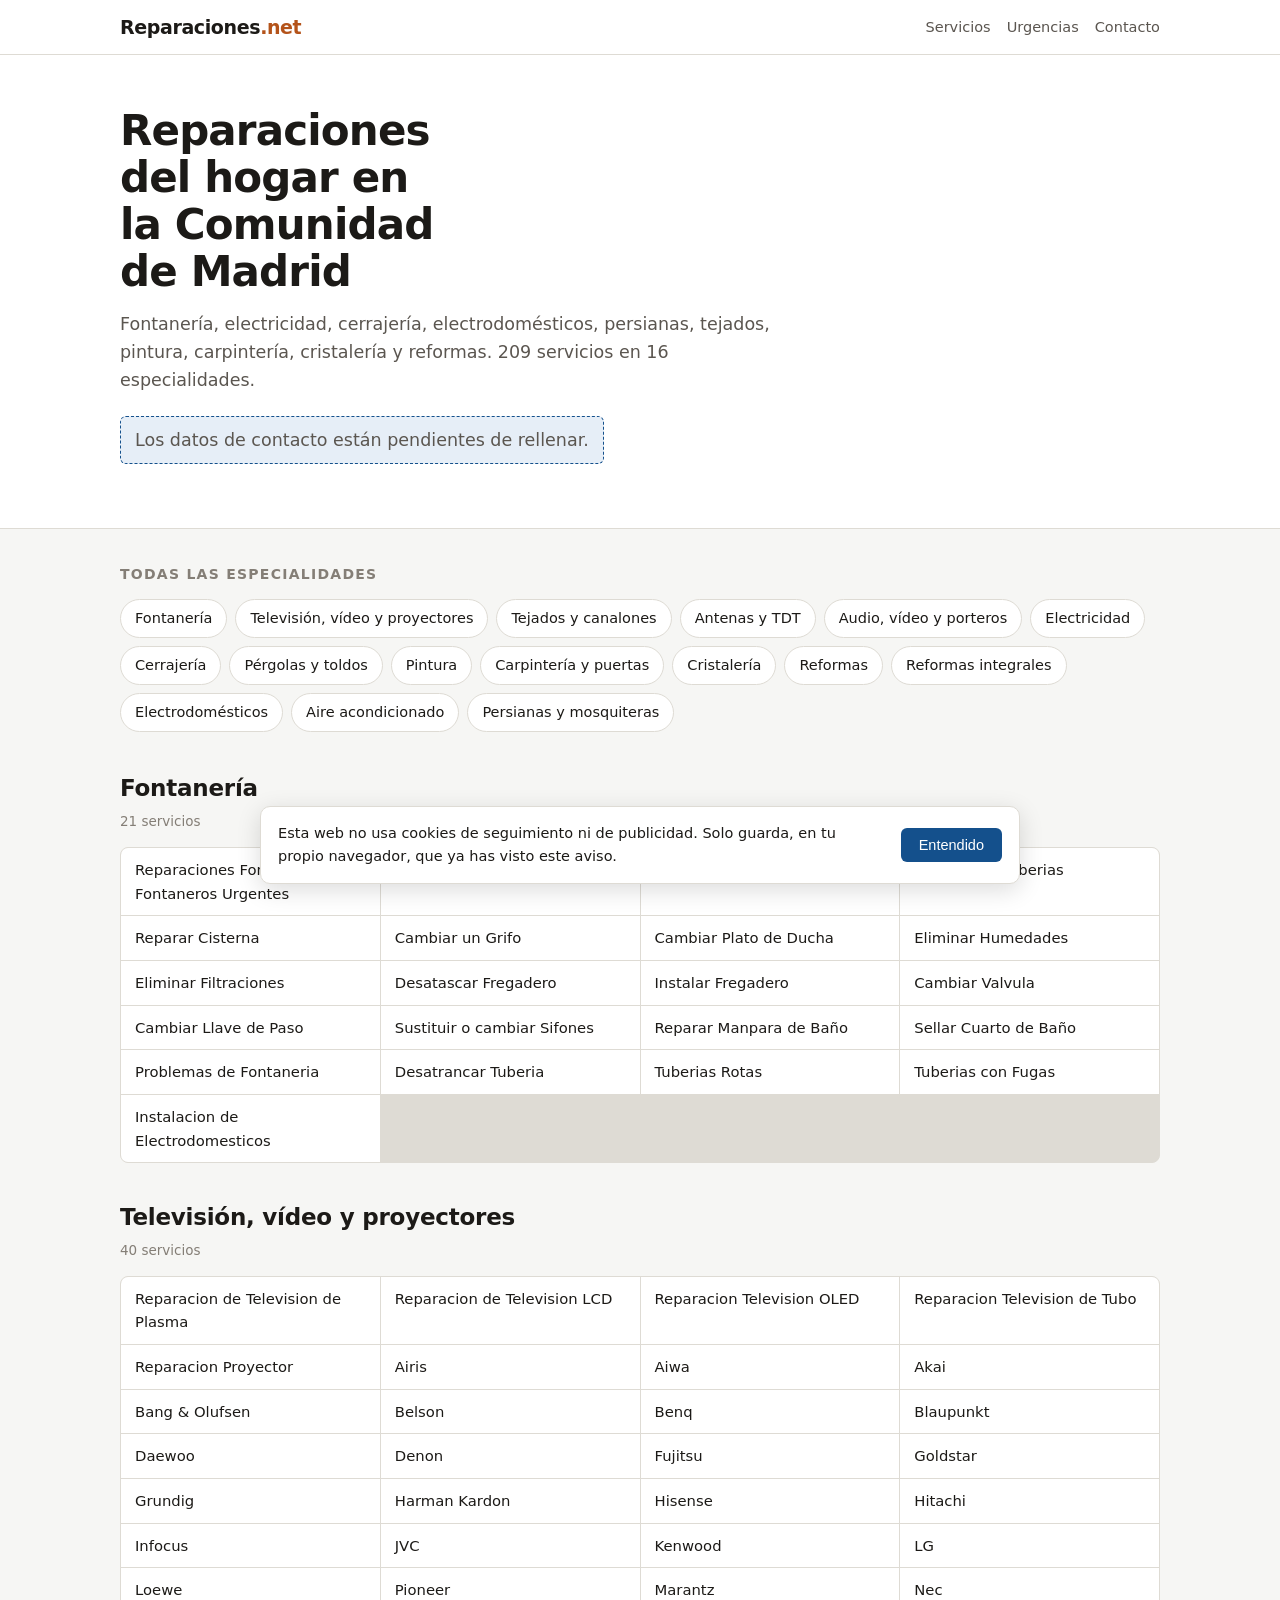
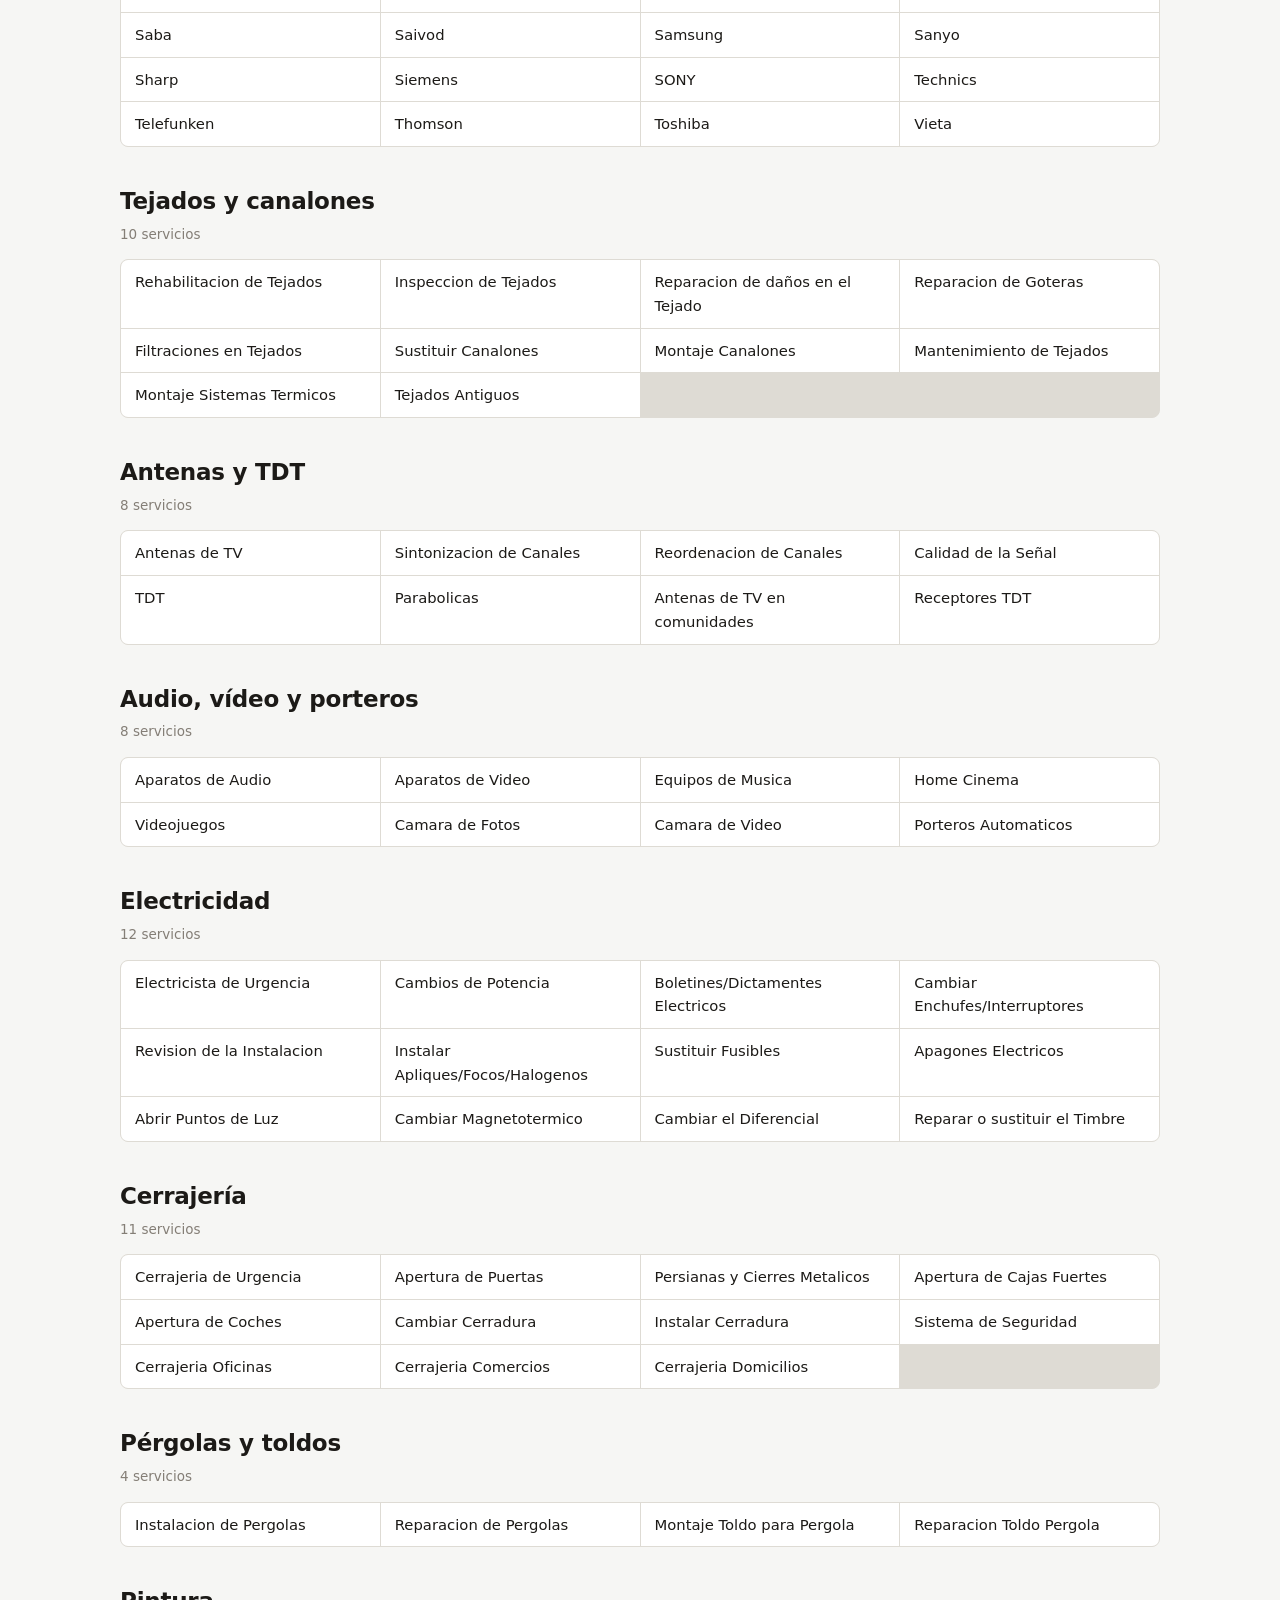
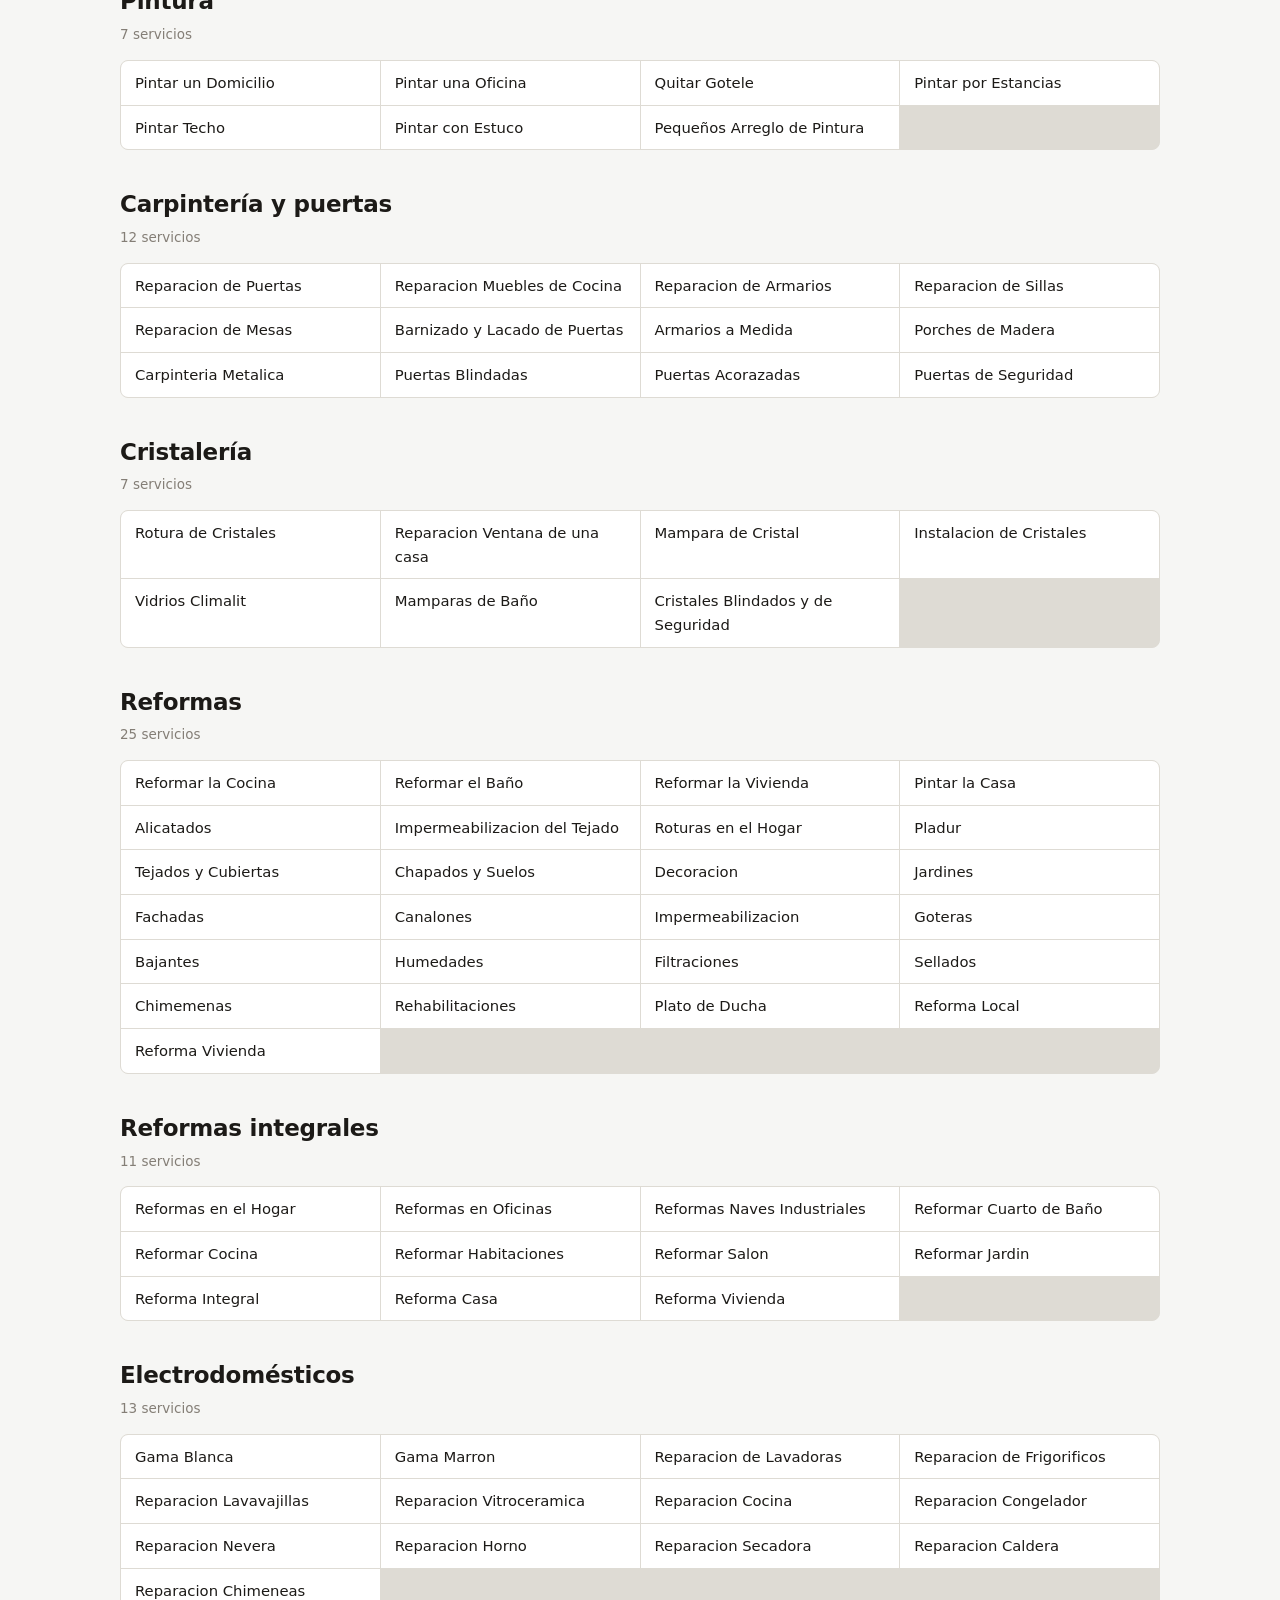
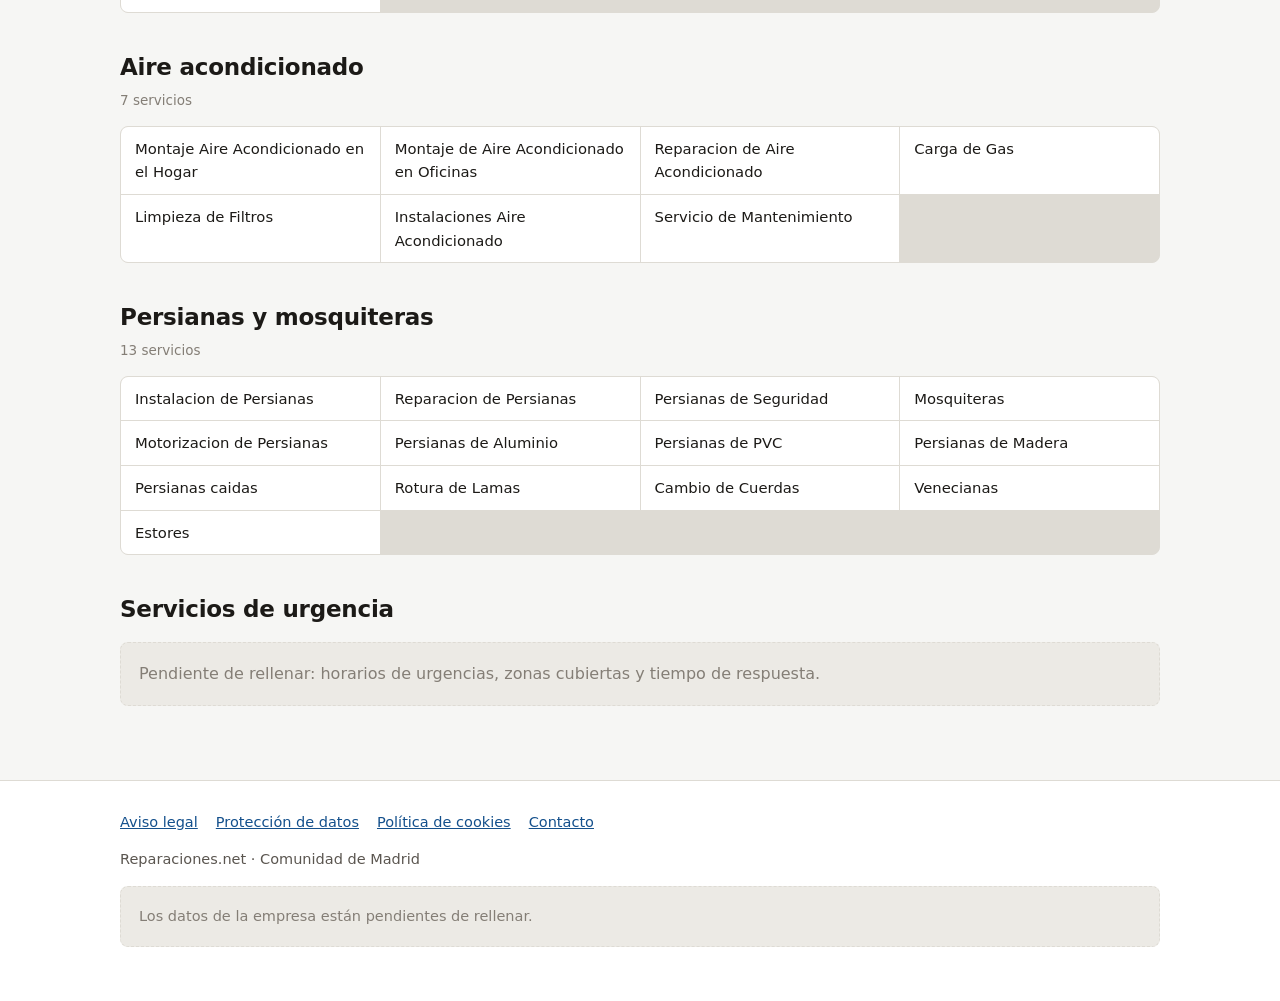
==== index.html @ d03466d5 "Reparaciones.net rehecha desde cero: estatica, con HTTPS por delante y sin los 25 EUR/mes La web vie" ====
<!doctype html>
<html lang="es">
<head>
<meta charset="utf-8">
<meta name="viewport" content="width=device-width,initial-scale=1">
<title>Reparaciones del hogar en Madrid | Reparaciones.net</title>
<meta name="description" content="Reparaciones del hogar en la Comunidad de Madrid: fontanería, electricidad, cerrajería, electrodomésticos, persianas, tejados, pintura, carpintería, cristalería y reformas.">
<link rel="canonical" href="https://www.reparaciones.net/">
<meta name="robots" content="index,follow,max-image-preview:large">
<meta property="og:type" content="website">
<meta property="og:title" content="Reparaciones del hogar en Madrid | Reparaciones.net">
<meta property="og:description" content="Reparaciones del hogar en la Comunidad de Madrid: fontanería, electricidad, cerrajería, electrodomésticos, persianas, tejados, pintura, carpintería, cristalería y reformas.">
<meta property="og:url" content="https://www.reparaciones.net/">
<meta property="og:locale" content="es_ES">
<style>
:root{
  --fondo:#f6f6f4; --sup:#fff; --sup2:#eceae5;
  --tinta:#1c1a17; --suave:#5b5650; --tenue:#847e76;
  --linea:#dedbd4; --azul:#14508c; --azul-cl:#e6eef7;
  --naranja:#b4531a;
}
@media (prefers-color-scheme:dark){:root:not([data-theme="light"]){
  --fondo:#16150f; --sup:#1e1d17; --sup2:#27251d;
  --tinta:#eceae4; --suave:#a9a39a; --tenue:#867f75;
  --linea:#332f26; --azul:#6fa8e0; --azul-cl:#17242f; --naranja:#e08c4d;
}}
:root[data-theme="dark"]{
  --fondo:#16150f; --sup:#1e1d17; --sup2:#27251d;
  --tinta:#eceae4; --suave:#a9a39a; --tenue:#867f75;
  --linea:#332f26; --azul:#6fa8e0; --azul-cl:#17242f; --naranja:#e08c4d;
}
*{box-sizing:border-box}
html{scroll-behavior:smooth}
body{margin:0;background:var(--fondo);color:var(--tinta);
  font:16px/1.6 system-ui,-apple-system,"Segoe UI",Roboto,sans-serif}
.env{max-width:1080px;margin:0 auto;padding:0 20px}
a{color:var(--azul)}
header.top{background:var(--sup);border-bottom:1px solid var(--linea);
  position:sticky;top:0;z-index:20}
.top .env{display:flex;align-items:center;justify-content:space-between;
  gap:16px;padding-top:12px;padding-bottom:12px;flex-wrap:wrap}
.marca{font-weight:700;font-size:19px;letter-spacing:-.02em;text-decoration:none;color:var(--tinta)}
.marca span{color:var(--naranja)}
nav.top-nav{display:flex;gap:16px;flex-wrap:wrap;font-size:14.5px}
nav.top-nav a{text-decoration:none;color:var(--suave)}
nav.top-nav a:hover{color:var(--azul)}
.hero{background:var(--sup);border-bottom:1px solid var(--linea);padding:52px 0 42px}
.hero h1{font-size:clamp(28px,4.6vw,42px);line-height:1.12;margin:0 0 14px;
  letter-spacing:-.02em;text-wrap:balance;max-width:17ch}
.hero p{font-size:17.5px;color:var(--suave);max-width:60ch;margin:0 0 22px}
.pendiente{display:inline-block;background:var(--azul-cl);color:var(--azul);
  border:1px dashed var(--azul);border-radius:6px;padding:9px 14px;font-size:14px}
.indice{padding:34px 0 8px}
.indice h2{font-size:14px;text-transform:uppercase;letter-spacing:.09em;
  color:var(--tenue);margin:0 0 14px;font-weight:600}
.chips{display:flex;flex-wrap:wrap;gap:8px;padding:0;margin:0;list-style:none}
.chips a{display:block;background:var(--sup);border:1px solid var(--linea);
  border-radius:99px;padding:7px 14px;text-decoration:none;color:var(--tinta);
  font-size:14.5px}
.chips a:hover{border-color:var(--azul);color:var(--azul)}
section.serv{padding:30px 0 6px;scroll-margin-top:72px}
section.serv h2{font-size:23px;margin:0 0 4px;letter-spacing:-.01em}
section.serv .cuantos{color:var(--tenue);font-size:13.5px;margin:0 0 14px}
ul.lista{list-style:none;margin:0;padding:0;display:grid;
  grid-template-columns:repeat(auto-fill,minmax(230px,1fr));gap:1px;
  background:var(--linea);border:1px solid var(--linea);border-radius:8px;overflow:hidden}
ul.lista li{background:var(--sup);padding:10px 14px;font-size:14.8px}
footer.pie{margin-top:54px;background:var(--sup);border-top:1px solid var(--linea);
  padding:30px 0 40px;color:var(--suave);font-size:14.5px}
footer.pie nav{display:flex;gap:18px;flex-wrap:wrap;margin-bottom:14px}
.vacio{border:1px dashed var(--linea);border-radius:8px;padding:18px;
  color:var(--tenue);background:var(--sup2);margin:14px 0}
#galletas{position:fixed;left:16px;right:16px;bottom:16px;background:var(--sup);
  border:1px solid var(--linea);border-radius:10px;padding:15px 17px;
  box-shadow:0 6px 24px rgba(0,0,0,.14);display:none;gap:14px;
  align-items:center;justify-content:space-between;flex-wrap:wrap;z-index:50;
  max-width:760px;margin:0 auto}
#galletas p{margin:0;font-size:14.5px;max-width:62ch}
#galletas button{background:var(--azul);color:#fff;border:0;border-radius:6px;
  padding:9px 18px;font-size:14.5px;cursor:pointer}
@media (prefers-reduced-motion:reduce){html{scroll-behavior:auto}}
</style>
<script type="application/ld+json">{"@context":"https://schema.org","@graph":[{"@type":"LocalBusiness","@id":"https://www.reparaciones.net/#empresa","name":"Reparaciones.net","url":"https://www.reparaciones.net","description":"Reparaciones del hogar en la Comunidad de Madrid: fontanería, electricidad, cerrajería, electrodomésticos, persianas, tejados, pintura, carpintería, cristalería y reformas.","telephone":"","email":"","address":{"@type":"PostalAddress","addressRegion":"Comunidad de Madrid","addressCountry":"ES","streetAddress":"","postalCode":"","addressLocality":""},"areaServed":{"@type":"AdministrativeArea","name":"Comunidad de Madrid"},"makesOffer":[{"@type":"Service","name":"Fontanería"},{"@type":"Service","name":"Televisión, vídeo y proyectores"},{"@type":"Service","name":"Tejados y canalones"},{"@type":"Service","name":"Antenas y TDT"},{"@type":"Service","name":"Audio, vídeo y porteros"},{"@type":"Service","name":"Electricidad"},{"@type":"Service","name":"Cerrajería"},{"@type":"Service","name":"Pérgolas y toldos"},{"@type":"Service","name":"Pintura"},{"@type":"Service","name":"Carpintería y puertas"},{"@type":"Service","name":"Cristalería"},{"@type":"Service","name":"Reformas"},{"@type":"Service","name":"Reformas integrales"},{"@type":"Service","name":"Electrodomésticos"},{"@type":"Service","name":"Aire acondicionado"},{"@type":"Service","name":"Persianas y mosquiteras"}]},{"@type":"WebSite","@id":"https://www.reparaciones.net/#web","url":"https://www.reparaciones.net","name":"Reparaciones.net","inLanguage":"es-ES","publisher":{"@id":"https://www.reparaciones.net/#empresa"}}]}</script>
</head>
<body>
<header class="top"><div class="env">
  <a class="marca" href="/">Reparaciones<span>.net</span></a>
  <nav class="top-nav" aria-label="Principal">
    <a href="/#servicios">Servicios</a>
    <a href="/#urgencias">Urgencias</a>
    <a href="/contacto/">Contacto</a>
  </nav>
</div></header>
<div class="hero"><div class="env">
  <h1>Reparaciones del hogar en la Comunidad de Madrid</h1>
  <p>Fontanería, electricidad, cerrajería, electrodomésticos, persianas, tejados,
     pintura, carpintería, cristalería y reformas. 209 servicios en 16 especialidades.</p>
  <p class="pendiente">Los datos de contacto están pendientes de rellenar.</p>
</div></div>
<div class="env"><div class="indice" id="servicios"><h2>Todas las especialidades</h2><ul class="chips"><li><a href="#fontaneria">Fontanería</a></li><li><a href="#television">Televisión, vídeo y proyectores</a></li><li><a href="#tejados">Tejados y canalones</a></li><li><a href="#antenas">Antenas y TDT</a></li><li><a href="#audio">Audio, vídeo y porteros</a></li><li><a href="#electricidad">Electricidad</a></li><li><a href="#cerrajeria">Cerrajería</a></li><li><a href="#pergolas">Pérgolas y toldos</a></li><li><a href="#pintura">Pintura</a></li><li><a href="#carpinteria">Carpintería y puertas</a></li><li><a href="#cristaleria">Cristalería</a></li><li><a href="#reformas">Reformas</a></li><li><a href="#reformas-obra">Reformas integrales</a></li><li><a href="#electrodomesticos">Electrodomésticos</a></li><li><a href="#aire">Aire acondicionado</a></li><li><a href="#persianas">Persianas y mosquiteras</a></li></ul></div><section class="serv" id="fontaneria"><h2>Fontanería</h2><p class="cuantos">21 servicios</p><ul class="lista"><li>Reparaciones Fontaneria Fontaneros Urgentes</li><li>Rotura de Tuberias</li><li>Fuga de Agua</li><li>Desatascar Tuberias</li><li>Reparar Cisterna</li><li>Cambiar un Grifo</li><li>Cambiar Plato de Ducha</li><li>Eliminar Humedades</li><li>Eliminar Filtraciones</li><li>Desatascar Fregadero</li><li>Instalar Fregadero</li><li>Cambiar Valvula</li><li>Cambiar Llave de Paso</li><li>Sustituir o cambiar Sifones</li><li>Reparar Manpara de Baño</li><li>Sellar Cuarto de Baño</li><li>Problemas de Fontaneria</li><li>Desatrancar Tuberia</li><li>Tuberias Rotas</li><li>Tuberias con Fugas</li><li>Instalacion de Electrodomesticos</li></ul></section><section class="serv" id="television"><h2>Televisión, vídeo y proyectores</h2><p class="cuantos">40 servicios</p><ul class="lista"><li>Reparacion de Television de Plasma</li><li>Reparacion de Television LCD</li><li>Reparacion Television OLED</li><li>Reparacion Television de Tubo</li><li>Reparacion Proyector</li><li>Airis</li><li>Aiwa</li><li>Akai</li><li>Bang &amp; Olufsen</li><li>Belson</li><li>Benq</li><li>Blaupunkt</li><li>Daewoo</li><li>Denon</li><li>Fujitsu</li><li>Goldstar</li><li>Grundig</li><li>Harman Kardon</li><li>Hisense</li><li>Hitachi</li><li>Infocus</li><li>JVC</li><li>Kenwood</li><li>LG</li><li>Loewe</li><li>Pioneer</li><li>Marantz</li><li>Nec</li><li>Saba</li><li>Saivod</li><li>Samsung</li><li>Sanyo</li><li>Sharp</li><li>Siemens</li><li>SONY</li><li>Technics</li><li>Telefunken</li><li>Thomson</li><li>Toshiba</li><li>Vieta</li></ul></section><section class="serv" id="tejados"><h2>Tejados y canalones</h2><p class="cuantos">10 servicios</p><ul class="lista"><li>Rehabilitacion de Tejados</li><li>Inspeccion de Tejados</li><li>Reparacion de daños en el Tejado</li><li>Reparacion de Goteras</li><li>Filtraciones en Tejados</li><li>Sustituir Canalones</li><li>Montaje Canalones</li><li>Mantenimiento de Tejados</li><li>Montaje Sistemas Termicos</li><li>Tejados Antiguos</li></ul></section><section class="serv" id="antenas"><h2>Antenas y TDT</h2><p class="cuantos">8 servicios</p><ul class="lista"><li>Antenas de TV</li><li>Sintonizacion de Canales</li><li>Reordenacion de Canales</li><li>Calidad de la Señal</li><li>TDT</li><li>Parabolicas</li><li>Antenas de TV en comunidades</li><li>Receptores TDT</li></ul></section><section class="serv" id="audio"><h2>Audio, vídeo y porteros</h2><p class="cuantos">8 servicios</p><ul class="lista"><li>Aparatos de Audio</li><li>Aparatos de Video</li><li>Equipos de Musica</li><li>Home Cinema</li><li>Videojuegos</li><li>Camara de Fotos</li><li>Camara de Video</li><li>Porteros Automaticos</li></ul></section><section class="serv" id="electricidad"><h2>Electricidad</h2><p class="cuantos">12 servicios</p><ul class="lista"><li>Electricista de Urgencia</li><li>Cambios de Potencia</li><li>Boletines/Dictamentes Electricos</li><li>Cambiar Enchufes/Interruptores</li><li>Revision de la Instalacion</li><li>Instalar Apliques/Focos/Halogenos</li><li>Sustituir Fusibles</li><li>Apagones Electricos</li><li>Abrir Puntos de Luz</li><li>Cambiar Magnetotermico</li><li>Cambiar el Diferencial</li><li>Reparar o sustituir el Timbre</li></ul></section><section class="serv" id="cerrajeria"><h2>Cerrajería</h2><p class="cuantos">11 servicios</p><ul class="lista"><li>Cerrajeria de Urgencia</li><li>Apertura de Puertas</li><li>Persianas y Cierres Metalicos</li><li>Apertura de Cajas Fuertes</li><li>Apertura de Coches</li><li>Cambiar Cerradura</li><li>Instalar Cerradura</li><li>Sistema de Seguridad</li><li>Cerrajeria Oficinas</li><li>Cerrajeria Comercios</li><li>Cerrajeria Domicilios</li></ul></section><section class="serv" id="pergolas"><h2>Pérgolas y toldos</h2><p class="cuantos">4 servicios</p><ul class="lista"><li>Instalacion de Pergolas</li><li>Reparacion de Pergolas</li><li>Montaje Toldo para Pergola</li><li>Reparacion Toldo Pergola</li></ul></section><section class="serv" id="pintura"><h2>Pintura</h2><p class="cuantos">7 servicios</p><ul class="lista"><li>Pintar un Domicilio</li><li>Pintar una Oficina</li><li>Quitar Gotele</li><li>Pintar por Estancias</li><li>Pintar Techo</li><li>Pintar con Estuco</li><li>Pequeños Arreglo de Pintura</li></ul></section><section class="serv" id="carpinteria"><h2>Carpintería y puertas</h2><p class="cuantos">12 servicios</p><ul class="lista"><li>Reparacion de Puertas</li><li>Reparacion Muebles de Cocina</li><li>Reparacion de Armarios</li><li>Reparacion de Sillas</li><li>Reparacion de Mesas</li><li>Barnizado y Lacado de Puertas</li><li>Armarios a Medida</li><li>Porches de Madera</li><li>Carpinteria Metalica</li><li>Puertas Blindadas</li><li>Puertas Acorazadas</li><li>Puertas de Seguridad</li></ul></section><section class="serv" id="cristaleria"><h2>Cristalería</h2><p class="cuantos">7 servicios</p><ul class="lista"><li>Rotura de Cristales</li><li>Reparacion Ventana de una casa</li><li>Mampara de Cristal</li><li>Instalacion de Cristales</li><li>Vidrios Climalit</li><li>Mamparas de Baño</li><li>Cristales Blindados y de Seguridad</li></ul></section><section class="serv" id="reformas"><h2>Reformas</h2><p class="cuantos">25 servicios</p><ul class="lista"><li>Reformar la Cocina</li><li>Reformar el Baño</li><li>Reformar la Vivienda</li><li>Pintar la Casa</li><li>Alicatados</li><li>Impermeabilizacion del Tejado</li><li>Roturas en el Hogar</li><li>Pladur</li><li>Tejados y Cubiertas</li><li>Chapados y Suelos</li><li>Decoracion</li><li>Jardines</li><li>Fachadas</li><li>Canalones</li><li>Impermeabilizacion</li><li>Goteras</li><li>Bajantes</li><li>Humedades</li><li>Filtraciones</li><li>Sellados</li><li>Chimemenas</li><li>Rehabilitaciones</li><li>Plato de Ducha</li><li>Reforma Local</li><li>Reforma Vivienda</li></ul></section><section class="serv" id="reformas-obra"><h2>Reformas integrales</h2><p class="cuantos">11 servicios</p><ul class="lista"><li>Reformas en el Hogar</li><li>Reformas en Oficinas</li><li>Reformas Naves Industriales</li><li>Reformar Cuarto de Baño</li><li>Reformar Cocina</li><li>Reformar Habitaciones</li><li>Reformar Salon</li><li>Reformar Jardin</li><li>Reforma Integral</li><li>Reforma Casa</li><li>Reforma Vivienda</li></ul></section><section class="serv" id="electrodomesticos"><h2>Electrodomésticos</h2><p class="cuantos">13 servicios</p><ul class="lista"><li>Gama Blanca</li><li>Gama Marron</li><li>Reparacion de Lavadoras</li><li>Reparacion de Frigorificos</li><li>Reparacion Lavavajillas</li><li>Reparacion Vitroceramica</li><li>Reparacion Cocina</li><li>Reparacion Congelador</li><li>Reparacion Nevera</li><li>Reparacion Horno</li><li>Reparacion Secadora</li><li>Reparacion Caldera</li><li>Reparacion Chimeneas</li></ul></section><section class="serv" id="aire"><h2>Aire acondicionado</h2><p class="cuantos">7 servicios</p><ul class="lista"><li>Montaje Aire Acondicionado en el Hogar</li><li>Montaje de Aire Acondicionado en Oficinas</li><li>Reparacion de Aire Acondicionado</li><li>Carga de Gas</li><li>Limpieza de Filtros</li><li>Instalaciones Aire Acondicionado</li><li>Servicio de Mantenimiento</li></ul></section><section class="serv" id="persianas"><h2>Persianas y mosquiteras</h2><p class="cuantos">13 servicios</p><ul class="lista"><li>Instalacion de Persianas</li><li>Reparacion de Persianas</li><li>Persianas de Seguridad</li><li>Mosquiteras</li><li>Motorizacion de Persianas</li><li>Persianas de Aluminio</li><li>Persianas de PVC</li><li>Persianas de Madera</li><li>Persianas caidas</li><li>Rotura de Lamas</li><li>Cambio de Cuerdas</li><li>Venecianas</li><li>Estores</li></ul></section><section class="serv" id="urgencias"><h2>Servicios de urgencia</h2><div class="vacio">Pendiente de rellenar: horarios de urgencias, zonas cubiertas y tiempo de respuesta.</div></section></div><footer class="pie"><div class="env">
  <nav aria-label="Legal">
    <a href="/aviso-legal/">Aviso legal</a>
    <a href="/privacidad/">Protección de datos</a>
    <a href="/cookies/">Política de cookies</a>
    <a href="/contacto/">Contacto</a>
  </nav>
  <p>Reparaciones.net &middot; Comunidad de Madrid</p>
  <p class="vacio">Los datos de la empresa están pendientes de rellenar.</p>
</div></footer>
<div id="galletas" role="dialog" aria-label="Aviso de cookies">
  <p>Esta web no usa cookies de seguimiento ni de publicidad. Solo guarda, en tu
     propio navegador, que ya has visto este aviso.</p>
  <button type="button" id="okGalletas">Entendido</button>
</div>
<script>
/* El aviso se ensena UNA vez y se recuerda en el navegador del visitante. No
   hay analitica ni cookies de terceros: si algun dia se anaden, este aviso
   tiene que pedir CONSENTIMIENTO de verdad, no solo informar. */
(function(){
  var c=document.getElementById('galletas'), b=document.getElementById('okGalletas');
  var visto=false;
  try{ visto = localStorage.getItem('galletas-vistas')==='1'; }catch(e){}
  if(!visto){ c.style.display='flex'; }
  b.addEventListener('click',function(){
    c.style.display='none';
    try{ localStorage.setItem('galletas-vistas','1'); }catch(e){}
  });
})();
</script>
</body>
</html>
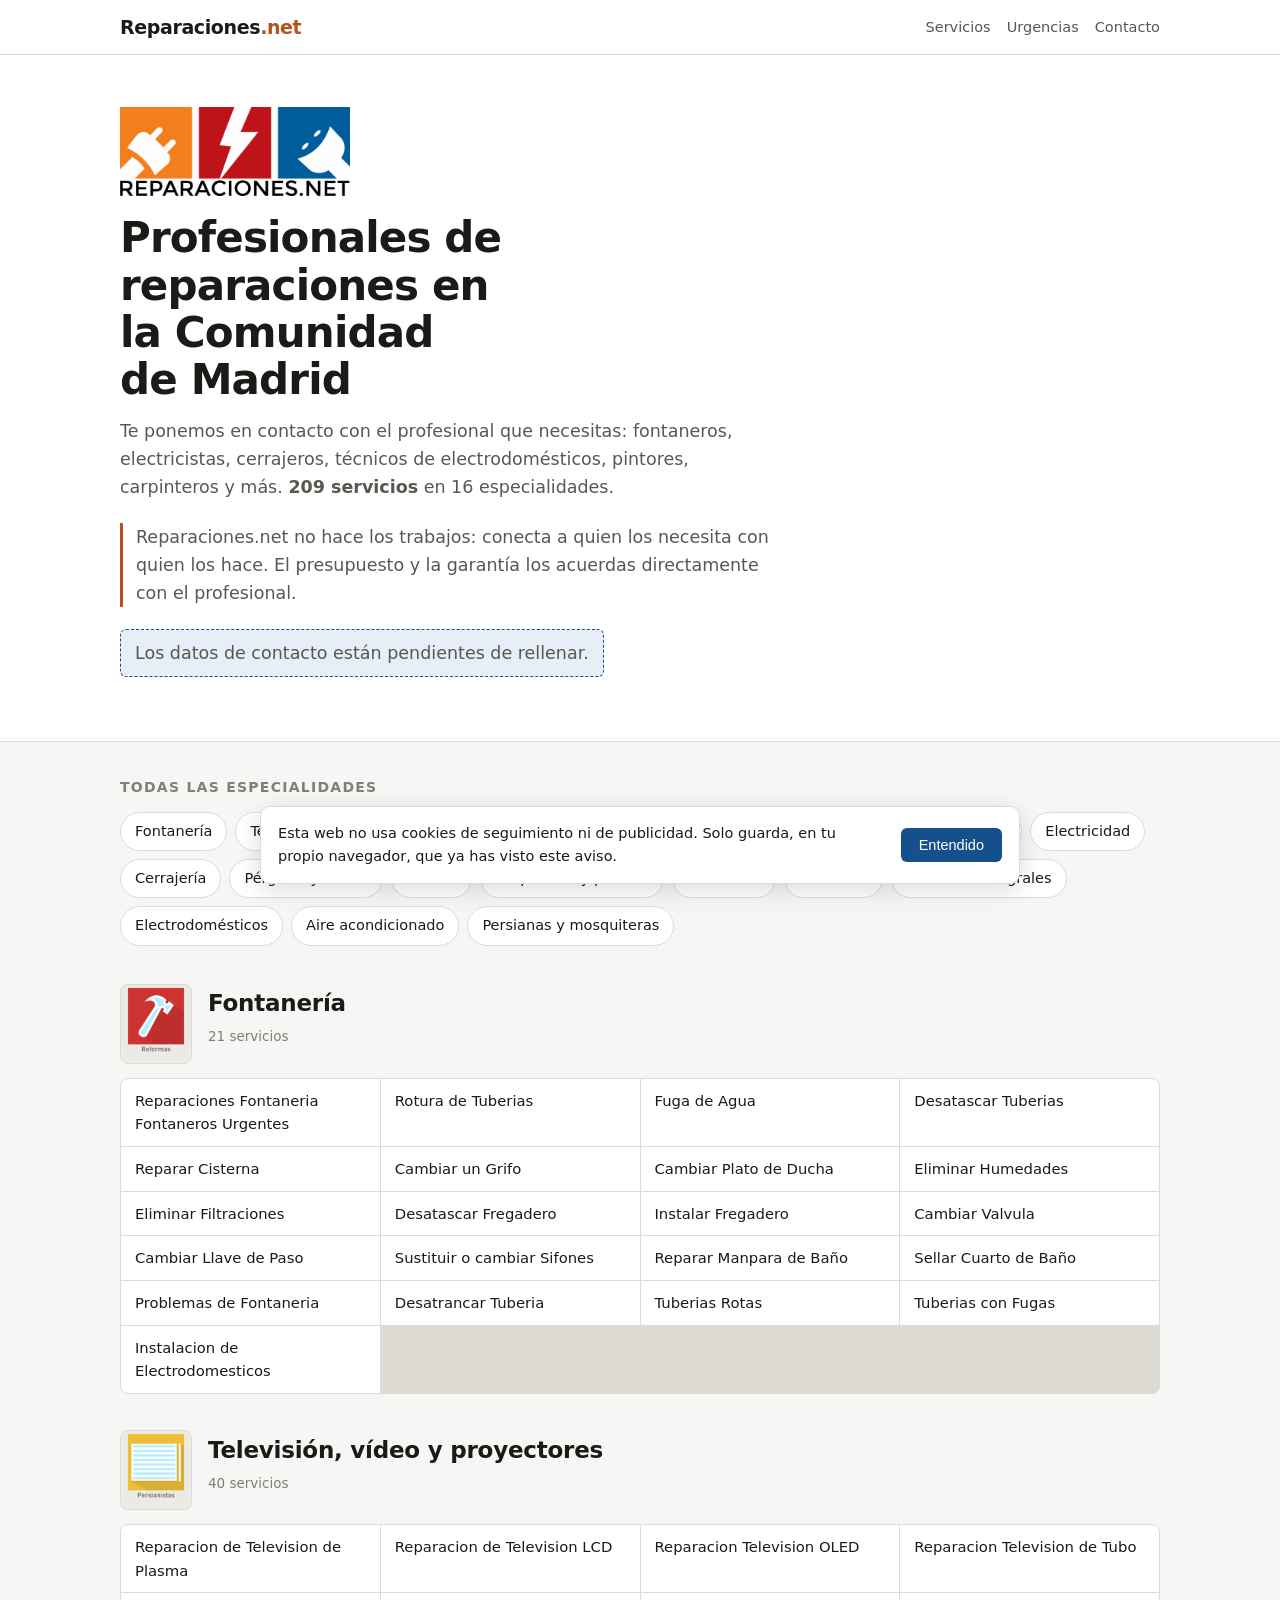
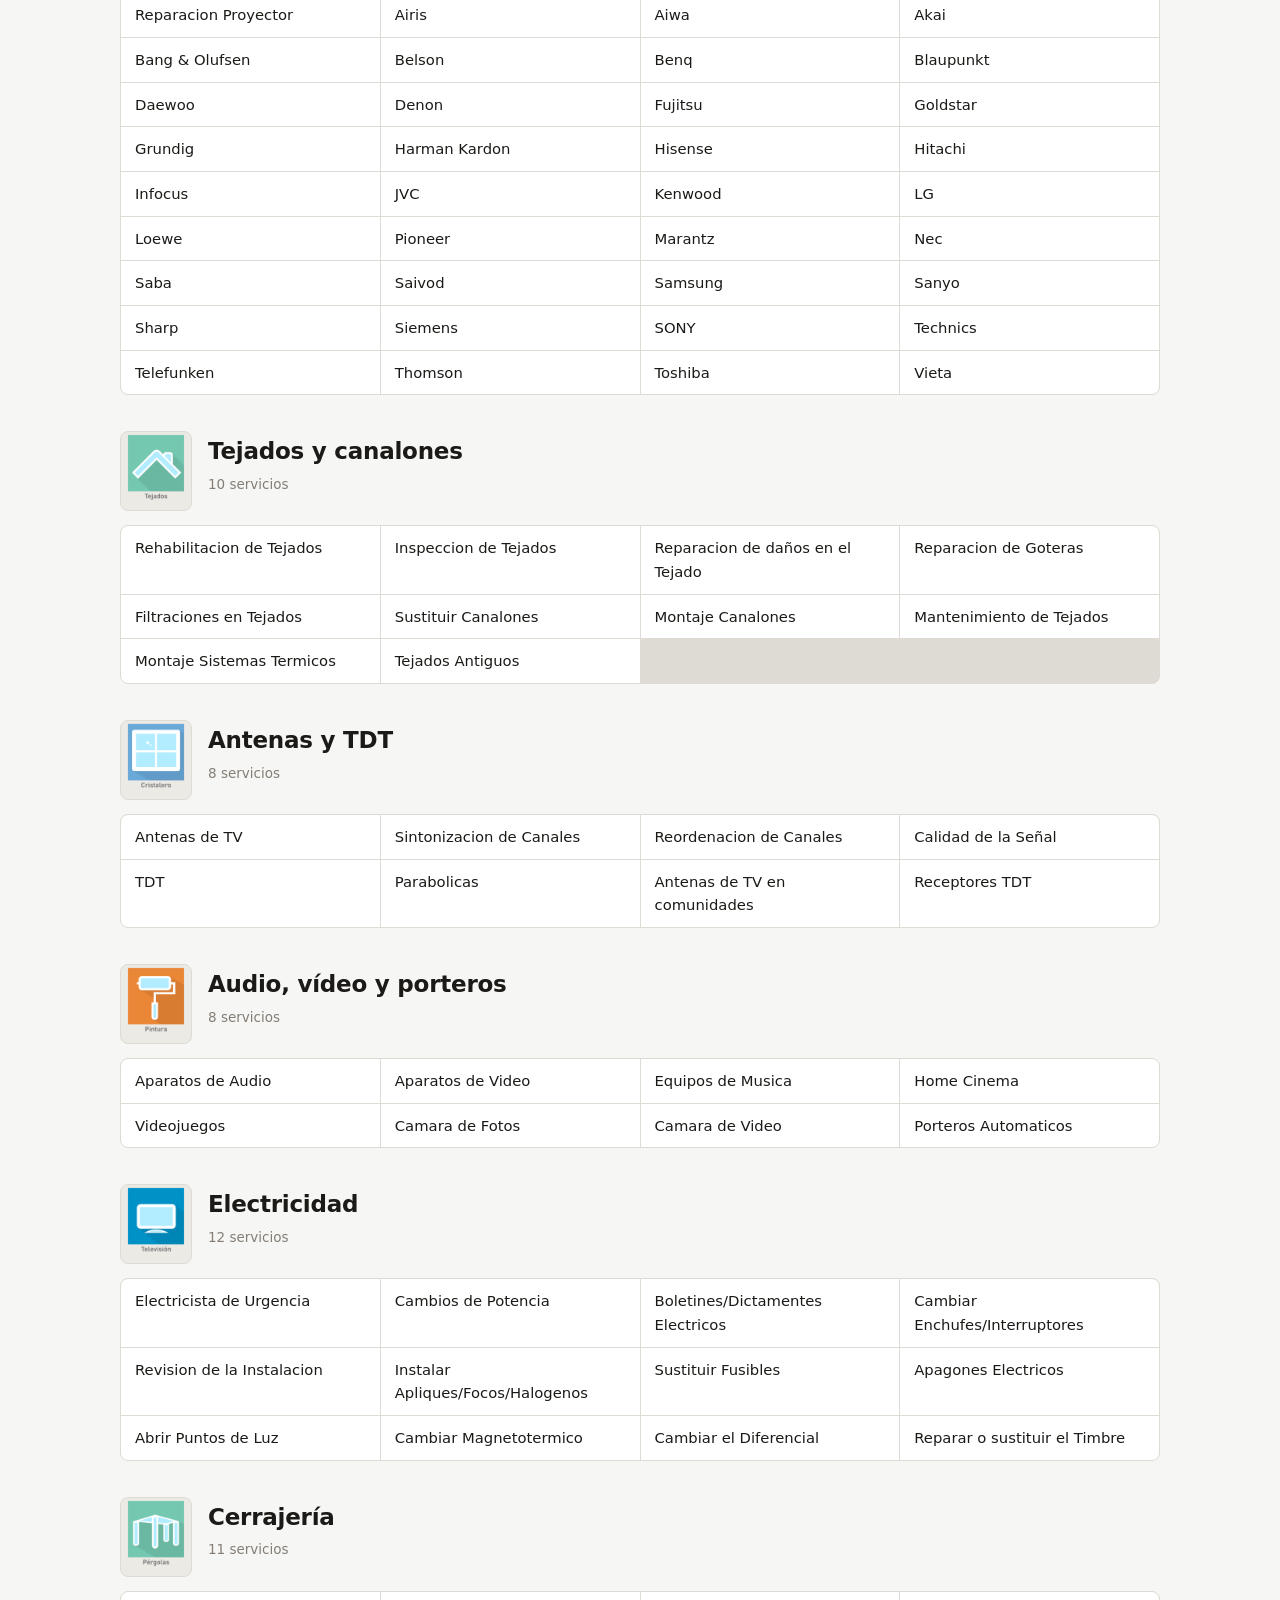
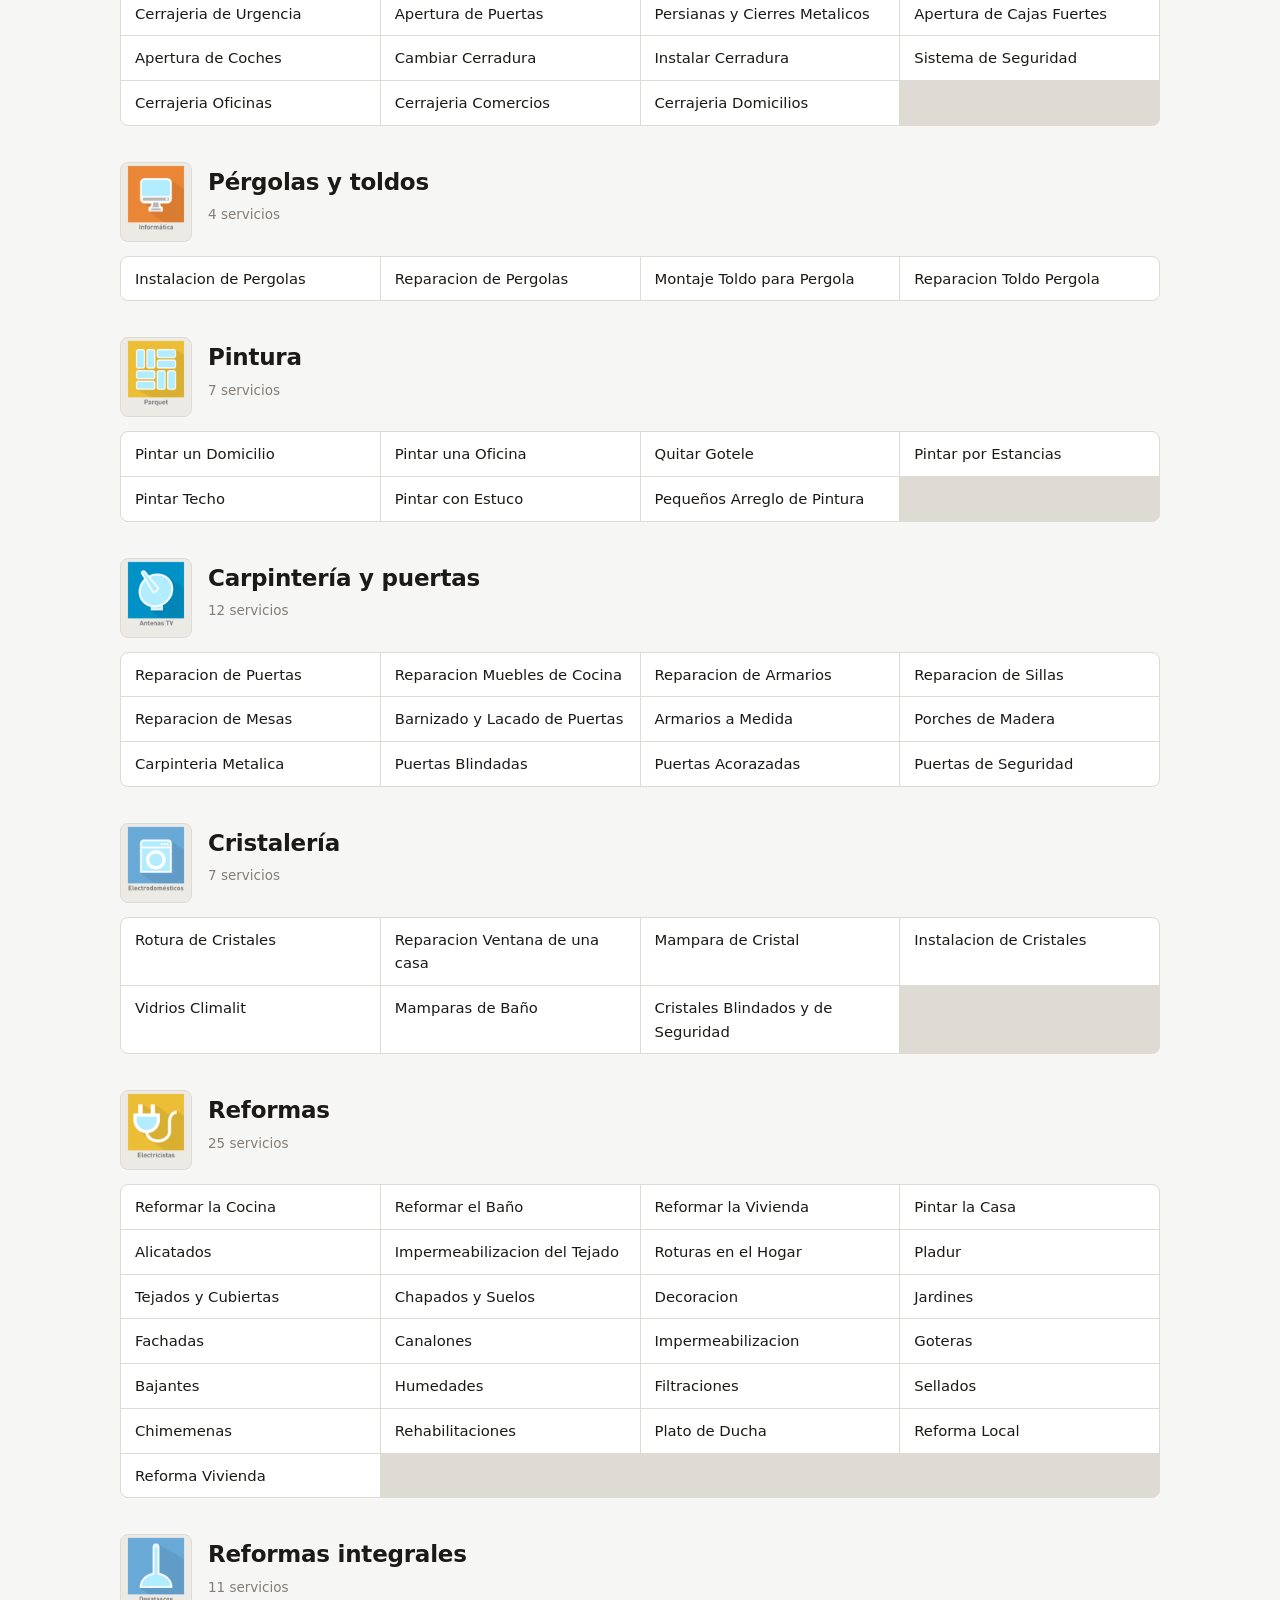
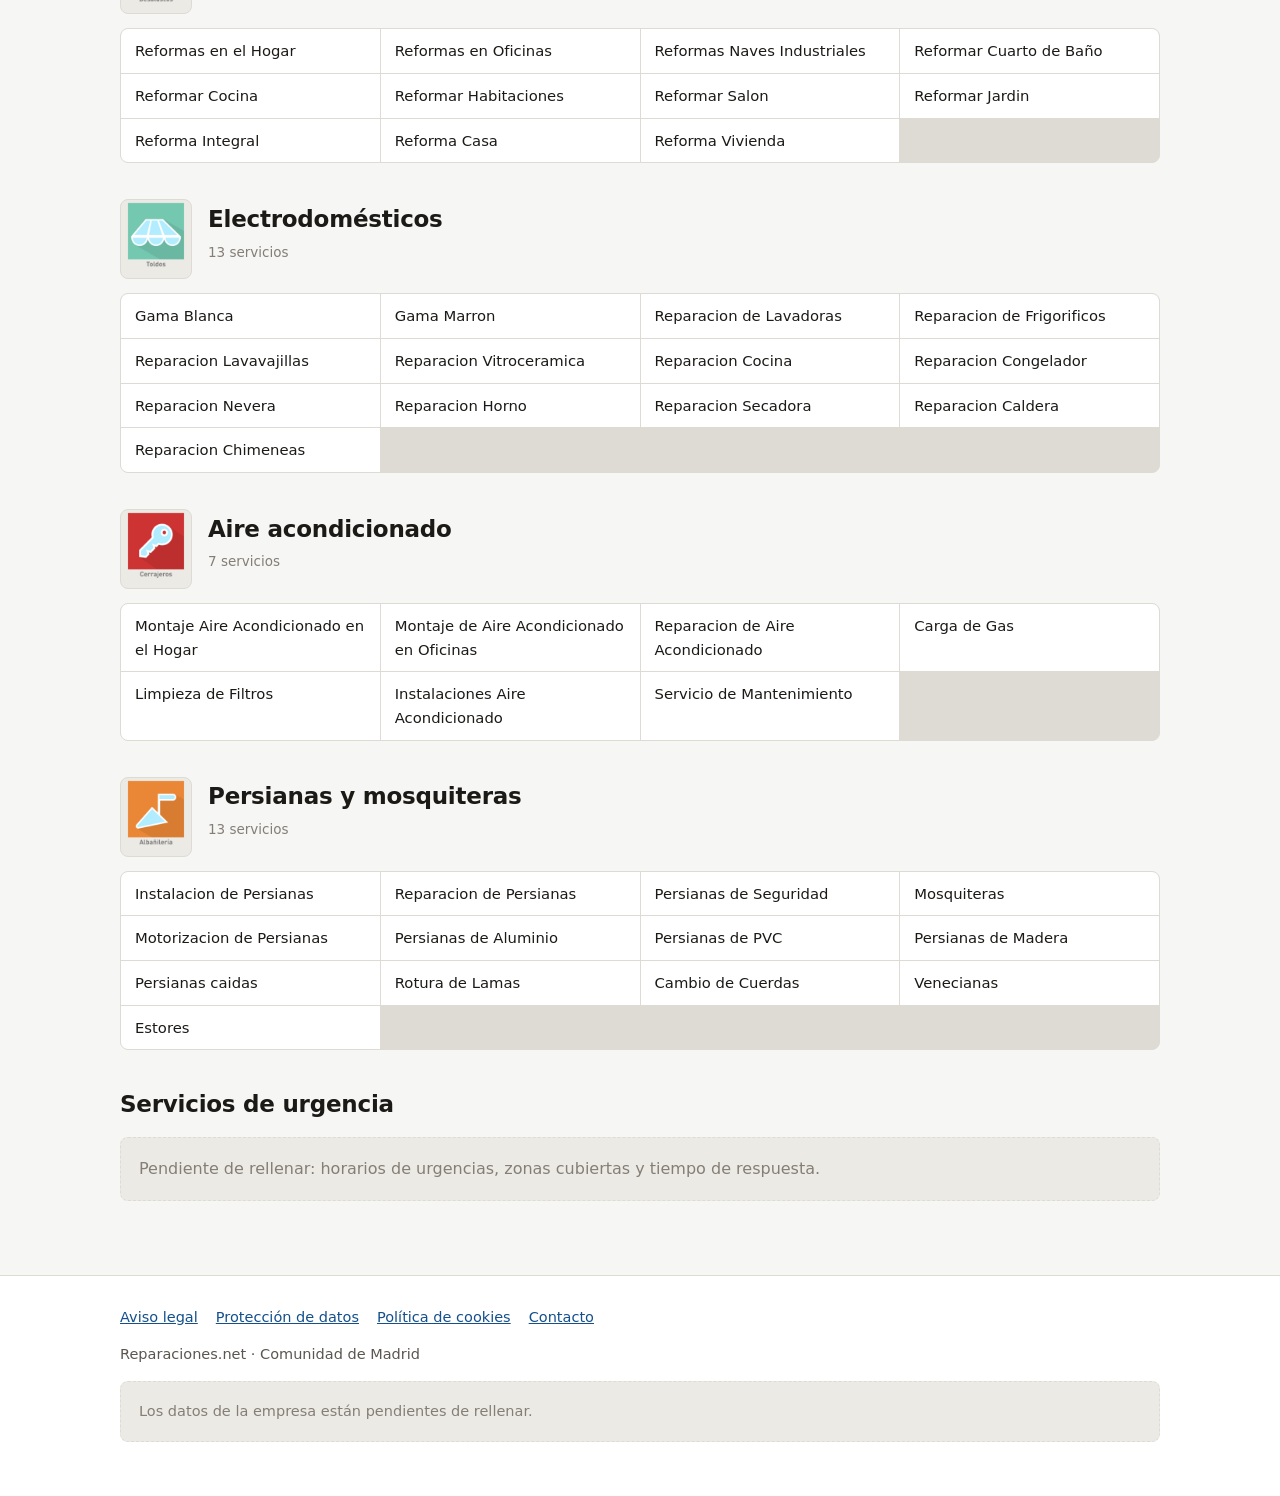
==== commit f4da8498: "Es un INTERMEDIARIO, no una empresa de reparaciones: legales y textos rehechos Pedro lo aclaro el 12" ====
--- a/index.html
+++ b/index.html
@@ -4,12 +4,12 @@
 <meta charset="utf-8">
 <meta name="viewport" content="width=device-width,initial-scale=1">
 <title>Reparaciones del hogar en Madrid | Reparaciones.net</title>
-<meta name="description" content="Reparaciones del hogar en la Comunidad de Madrid: fontanería, electricidad, cerrajería, electrodomésticos, persianas, tejados, pintura, carpintería, cristalería y reformas.">
+<meta name="description" content="Ponemos en contacto a particulares de la Comunidad de Madrid con profesionales de fontaneria, electricidad, cerrajeria, electrodomesticos, persianas, tejados, pintura, carpinteria, cristaleria y reformas.">
 <link rel="canonical" href="https://www.reparaciones.net/">
 <meta name="robots" content="index,follow,max-image-preview:large">
 <meta property="og:type" content="website">
 <meta property="og:title" content="Reparaciones del hogar en Madrid | Reparaciones.net">
-<meta property="og:description" content="Reparaciones del hogar en la Comunidad de Madrid: fontanería, electricidad, cerrajería, electrodomésticos, persianas, tejados, pintura, carpintería, cristalería y reformas.">
+<meta property="og:description" content="Ponemos en contacto a particulares de la Comunidad de Madrid con profesionales de fontaneria, electricidad, cerrajeria, electrodomesticos, persianas, tejados, pintura, carpinteria, cristaleria y reformas.">
 <meta property="og:url" content="https://www.reparaciones.net/">
 <meta property="og:locale" content="es_ES">
 <style>
@@ -78,9 +78,23 @@
 #galletas p{margin:0;font-size:14.5px;max-width:62ch}
 #galletas button{background:var(--azul);color:#fff;border:0;border-radius:6px;
   padding:9px 18px;font-size:14.5px;cursor:pointer}
+.logo-hero{display:block;margin:0 0 18px;height:auto;max-width:230px}
+.aclara{font-size:15px;color:var(--tenue);border-left:3px solid var(--naranja);
+  padding-left:13px;max-width:58ch}
+.serv-cab{display:flex;gap:16px;align-items:center;margin:0 0 14px}
+.serv-cab img{border-radius:8px;border:1px solid var(--linea);flex:0 0 auto;
+  width:72px;height:80px;object-fit:cover;background:var(--sup2)}
+.serv-cab h2{margin:0}
+.serv-cab .cuantos{margin:2px 0 0}
+.legal{max-width:72ch;padding:34px 0 10px}
+.legal h1{font-size:clamp(25px,4vw,34px);letter-spacing:-.02em;margin:0 0 20px}
+.legal h2{font-size:19px;margin:30px 0 8px;letter-spacing:-.01em}
+.legal p,.legal li{color:var(--suave)}
+.legal code{background:var(--sup2);padding:1px 5px;border-radius:3px;font-size:.9em}
+.legal .nota{font-size:14px;color:var(--tenue);border-left:2px solid var(--linea);padding-left:12px}
 @media (prefers-reduced-motion:reduce){html{scroll-behavior:auto}}
 </style>
-<script type="application/ld+json">{"@context":"https://schema.org","@graph":[{"@type":"LocalBusiness","@id":"https://www.reparaciones.net/#empresa","name":"Reparaciones.net","url":"https://www.reparaciones.net","description":"Reparaciones del hogar en la Comunidad de Madrid: fontanería, electricidad, cerrajería, electrodomésticos, persianas, tejados, pintura, carpintería, cristalería y reformas.","telephone":"","email":"","address":{"@type":"PostalAddress","addressRegion":"Comunidad de Madrid","addressCountry":"ES","streetAddress":"","postalCode":"","addressLocality":""},"areaServed":{"@type":"AdministrativeArea","name":"Comunidad de Madrid"},"makesOffer":[{"@type":"Service","name":"Fontanería"},{"@type":"Service","name":"Televisión, vídeo y proyectores"},{"@type":"Service","name":"Tejados y canalones"},{"@type":"Service","name":"Antenas y TDT"},{"@type":"Service","name":"Audio, vídeo y porteros"},{"@type":"Service","name":"Electricidad"},{"@type":"Service","name":"Cerrajería"},{"@type":"Service","name":"Pérgolas y toldos"},{"@type":"Service","name":"Pintura"},{"@type":"Service","name":"Carpintería y puertas"},{"@type":"Service","name":"Cristalería"},{"@type":"Service","name":"Reformas"},{"@type":"Service","name":"Reformas integrales"},{"@type":"Service","name":"Electrodomésticos"},{"@type":"Service","name":"Aire acondicionado"},{"@type":"Service","name":"Persianas y mosquiteras"}]},{"@type":"WebSite","@id":"https://www.reparaciones.net/#web","url":"https://www.reparaciones.net","name":"Reparaciones.net","inLanguage":"es-ES","publisher":{"@id":"https://www.reparaciones.net/#empresa"}}]}</script>
+<script type="application/ld+json">{"@context":"https://schema.org","@graph":[{"@type":"LocalBusiness","@id":"https://www.reparaciones.net/#empresa","name":"Reparaciones.net","url":"https://www.reparaciones.net","description":"Ponemos en contacto a particulares de la Comunidad de Madrid con profesionales de fontaneria, electricidad, cerrajeria, electrodomesticos, persianas, tejados, pintura, carpinteria, cristaleria y reformas.","telephone":"","email":"","address":{"@type":"PostalAddress","addressRegion":"Comunidad de Madrid","addressCountry":"ES","streetAddress":"","postalCode":"","addressLocality":""},"areaServed":{"@type":"AdministrativeArea","name":"Comunidad de Madrid"},"makesOffer":[{"@type":"Service","name":"Fontanería"},{"@type":"Service","name":"Televisión, vídeo y proyectores"},{"@type":"Service","name":"Tejados y canalones"},{"@type":"Service","name":"Antenas y TDT"},{"@type":"Service","name":"Audio, vídeo y porteros"},{"@type":"Service","name":"Electricidad"},{"@type":"Service","name":"Cerrajería"},{"@type":"Service","name":"Pérgolas y toldos"},{"@type":"Service","name":"Pintura"},{"@type":"Service","name":"Carpintería y puertas"},{"@type":"Service","name":"Cristalería"},{"@type":"Service","name":"Reformas"},{"@type":"Service","name":"Reformas integrales"},{"@type":"Service","name":"Electrodomésticos"},{"@type":"Service","name":"Aire acondicionado"},{"@type":"Service","name":"Persianas y mosquiteras"}]},{"@type":"WebSite","@id":"https://www.reparaciones.net/#web","url":"https://www.reparaciones.net","name":"Reparaciones.net","inLanguage":"es-ES","publisher":{"@id":"https://www.reparaciones.net/#empresa"}}]}</script>
 </head>
 <body>
 <header class="top"><div class="env">
@@ -92,12 +106,17 @@
   </nav>
 </div></header>
 <div class="hero"><div class="env">
-  <h1>Reparaciones del hogar en la Comunidad de Madrid</h1>
-  <p>Fontanería, electricidad, cerrajería, electrodomésticos, persianas, tejados,
-     pintura, carpintería, cristalería y reformas. 209 servicios en 16 especialidades.</p>
+  <img class="logo-hero" src="/img/logo.png" alt="Reparaciones.net" width="302" height="117">
+  <h1>Profesionales de reparaciones en la Comunidad de Madrid</h1>
+  <p>Te ponemos en contacto con el profesional que necesitas: fontaneros,
+     electricistas, cerrajeros, técnicos de electrodomésticos, pintores,
+     carpinteros y más. <strong>209 servicios</strong> en 16 especialidades.</p>
+  <p class="aclara">Reparaciones.net no hace los trabajos: conecta a quien los
+     necesita con quien los hace. El presupuesto y la garantía los acuerdas
+     directamente con el profesional.</p>
   <p class="pendiente">Los datos de contacto están pendientes de rellenar.</p>
 </div></div>
-<div class="env"><div class="indice" id="servicios"><h2>Todas las especialidades</h2><ul class="chips"><li><a href="#fontaneria">Fontanería</a></li><li><a href="#television">Televisión, vídeo y proyectores</a></li><li><a href="#tejados">Tejados y canalones</a></li><li><a href="#antenas">Antenas y TDT</a></li><li><a href="#audio">Audio, vídeo y porteros</a></li><li><a href="#electricidad">Electricidad</a></li><li><a href="#cerrajeria">Cerrajería</a></li><li><a href="#pergolas">Pérgolas y toldos</a></li><li><a href="#pintura">Pintura</a></li><li><a href="#carpinteria">Carpintería y puertas</a></li><li><a href="#cristaleria">Cristalería</a></li><li><a href="#reformas">Reformas</a></li><li><a href="#reformas-obra">Reformas integrales</a></li><li><a href="#electrodomesticos">Electrodomésticos</a></li><li><a href="#aire">Aire acondicionado</a></li><li><a href="#persianas">Persianas y mosquiteras</a></li></ul></div><section class="serv" id="fontaneria"><h2>Fontanería</h2><p class="cuantos">21 servicios</p><ul class="lista"><li>Reparaciones Fontaneria Fontaneros Urgentes</li><li>Rotura de Tuberias</li><li>Fuga de Agua</li><li>Desatascar Tuberias</li><li>Reparar Cisterna</li><li>Cambiar un Grifo</li><li>Cambiar Plato de Ducha</li><li>Eliminar Humedades</li><li>Eliminar Filtraciones</li><li>Desatascar Fregadero</li><li>Instalar Fregadero</li><li>Cambiar Valvula</li><li>Cambiar Llave de Paso</li><li>Sustituir o cambiar Sifones</li><li>Reparar Manpara de Baño</li><li>Sellar Cuarto de Baño</li><li>Problemas de Fontaneria</li><li>Desatrancar Tuberia</li><li>Tuberias Rotas</li><li>Tuberias con Fugas</li><li>Instalacion de Electrodomesticos</li></ul></section><section class="serv" id="television"><h2>Televisión, vídeo y proyectores</h2><p class="cuantos">40 servicios</p><ul class="lista"><li>Reparacion de Television de Plasma</li><li>Reparacion de Television LCD</li><li>Reparacion Television OLED</li><li>Reparacion Television de Tubo</li><li>Reparacion Proyector</li><li>Airis</li><li>Aiwa</li><li>Akai</li><li>Bang &amp; Olufsen</li><li>Belson</li><li>Benq</li><li>Blaupunkt</li><li>Daewoo</li><li>Denon</li><li>Fujitsu</li><li>Goldstar</li><li>Grundig</li><li>Harman Kardon</li><li>Hisense</li><li>Hitachi</li><li>Infocus</li><li>JVC</li><li>Kenwood</li><li>LG</li><li>Loewe</li><li>Pioneer</li><li>Marantz</li><li>Nec</li><li>Saba</li><li>Saivod</li><li>Samsung</li><li>Sanyo</li><li>Sharp</li><li>Siemens</li><li>SONY</li><li>Technics</li><li>Telefunken</li><li>Thomson</li><li>Toshiba</li><li>Vieta</li></ul></section><section class="serv" id="tejados"><h2>Tejados y canalones</h2><p class="cuantos">10 servicios</p><ul class="lista"><li>Rehabilitacion de Tejados</li><li>Inspeccion de Tejados</li><li>Reparacion de daños en el Tejado</li><li>Reparacion de Goteras</li><li>Filtraciones en Tejados</li><li>Sustituir Canalones</li><li>Montaje Canalones</li><li>Mantenimiento de Tejados</li><li>Montaje Sistemas Termicos</li><li>Tejados Antiguos</li></ul></section><section class="serv" id="antenas"><h2>Antenas y TDT</h2><p class="cuantos">8 servicios</p><ul class="lista"><li>Antenas de TV</li><li>Sintonizacion de Canales</li><li>Reordenacion de Canales</li><li>Calidad de la Señal</li><li>TDT</li><li>Parabolicas</li><li>Antenas de TV en comunidades</li><li>Receptores TDT</li></ul></section><section class="serv" id="audio"><h2>Audio, vídeo y porteros</h2><p class="cuantos">8 servicios</p><ul class="lista"><li>Aparatos de Audio</li><li>Aparatos de Video</li><li>Equipos de Musica</li><li>Home Cinema</li><li>Videojuegos</li><li>Camara de Fotos</li><li>Camara de Video</li><li>Porteros Automaticos</li></ul></section><section class="serv" id="electricidad"><h2>Electricidad</h2><p class="cuantos">12 servicios</p><ul class="lista"><li>Electricista de Urgencia</li><li>Cambios de Potencia</li><li>Boletines/Dictamentes Electricos</li><li>Cambiar Enchufes/Interruptores</li><li>Revision de la Instalacion</li><li>Instalar Apliques/Focos/Halogenos</li><li>Sustituir Fusibles</li><li>Apagones Electricos</li><li>Abrir Puntos de Luz</li><li>Cambiar Magnetotermico</li><li>Cambiar el Diferencial</li><li>Reparar o sustituir el Timbre</li></ul></section><section class="serv" id="cerrajeria"><h2>Cerrajería</h2><p class="cuantos">11 servicios</p><ul class="lista"><li>Cerrajeria de Urgencia</li><li>Apertura de Puertas</li><li>Persianas y Cierres Metalicos</li><li>Apertura de Cajas Fuertes</li><li>Apertura de Coches</li><li>Cambiar Cerradura</li><li>Instalar Cerradura</li><li>Sistema de Seguridad</li><li>Cerrajeria Oficinas</li><li>Cerrajeria Comercios</li><li>Cerrajeria Domicilios</li></ul></section><section class="serv" id="pergolas"><h2>Pérgolas y toldos</h2><p class="cuantos">4 servicios</p><ul class="lista"><li>Instalacion de Pergolas</li><li>Reparacion de Pergolas</li><li>Montaje Toldo para Pergola</li><li>Reparacion Toldo Pergola</li></ul></section><section class="serv" id="pintura"><h2>Pintura</h2><p class="cuantos">7 servicios</p><ul class="lista"><li>Pintar un Domicilio</li><li>Pintar una Oficina</li><li>Quitar Gotele</li><li>Pintar por Estancias</li><li>Pintar Techo</li><li>Pintar con Estuco</li><li>Pequeños Arreglo de Pintura</li></ul></section><section class="serv" id="carpinteria"><h2>Carpintería y puertas</h2><p class="cuantos">12 servicios</p><ul class="lista"><li>Reparacion de Puertas</li><li>Reparacion Muebles de Cocina</li><li>Reparacion de Armarios</li><li>Reparacion de Sillas</li><li>Reparacion de Mesas</li><li>Barnizado y Lacado de Puertas</li><li>Armarios a Medida</li><li>Porches de Madera</li><li>Carpinteria Metalica</li><li>Puertas Blindadas</li><li>Puertas Acorazadas</li><li>Puertas de Seguridad</li></ul></section><section class="serv" id="cristaleria"><h2>Cristalería</h2><p class="cuantos">7 servicios</p><ul class="lista"><li>Rotura de Cristales</li><li>Reparacion Ventana de una casa</li><li>Mampara de Cristal</li><li>Instalacion de Cristales</li><li>Vidrios Climalit</li><li>Mamparas de Baño</li><li>Cristales Blindados y de Seguridad</li></ul></section><section class="serv" id="reformas"><h2>Reformas</h2><p class="cuantos">25 servicios</p><ul class="lista"><li>Reformar la Cocina</li><li>Reformar el Baño</li><li>Reformar la Vivienda</li><li>Pintar la Casa</li><li>Alicatados</li><li>Impermeabilizacion del Tejado</li><li>Roturas en el Hogar</li><li>Pladur</li><li>Tejados y Cubiertas</li><li>Chapados y Suelos</li><li>Decoracion</li><li>Jardines</li><li>Fachadas</li><li>Canalones</li><li>Impermeabilizacion</li><li>Goteras</li><li>Bajantes</li><li>Humedades</li><li>Filtraciones</li><li>Sellados</li><li>Chimemenas</li><li>Rehabilitaciones</li><li>Plato de Ducha</li><li>Reforma Local</li><li>Reforma Vivienda</li></ul></section><section class="serv" id="reformas-obra"><h2>Reformas integrales</h2><p class="cuantos">11 servicios</p><ul class="lista"><li>Reformas en el Hogar</li><li>Reformas en Oficinas</li><li>Reformas Naves Industriales</li><li>Reformar Cuarto de Baño</li><li>Reformar Cocina</li><li>Reformar Habitaciones</li><li>Reformar Salon</li><li>Reformar Jardin</li><li>Reforma Integral</li><li>Reforma Casa</li><li>Reforma Vivienda</li></ul></section><section class="serv" id="electrodomesticos"><h2>Electrodomésticos</h2><p class="cuantos">13 servicios</p><ul class="lista"><li>Gama Blanca</li><li>Gama Marron</li><li>Reparacion de Lavadoras</li><li>Reparacion de Frigorificos</li><li>Reparacion Lavavajillas</li><li>Reparacion Vitroceramica</li><li>Reparacion Cocina</li><li>Reparacion Congelador</li><li>Reparacion Nevera</li><li>Reparacion Horno</li><li>Reparacion Secadora</li><li>Reparacion Caldera</li><li>Reparacion Chimeneas</li></ul></section><section class="serv" id="aire"><h2>Aire acondicionado</h2><p class="cuantos">7 servicios</p><ul class="lista"><li>Montaje Aire Acondicionado en el Hogar</li><li>Montaje de Aire Acondicionado en Oficinas</li><li>Reparacion de Aire Acondicionado</li><li>Carga de Gas</li><li>Limpieza de Filtros</li><li>Instalaciones Aire Acondicionado</li><li>Servicio de Mantenimiento</li></ul></section><section class="serv" id="persianas"><h2>Persianas y mosquiteras</h2><p class="cuantos">13 servicios</p><ul class="lista"><li>Instalacion de Persianas</li><li>Reparacion de Persianas</li><li>Persianas de Seguridad</li><li>Mosquiteras</li><li>Motorizacion de Persianas</li><li>Persianas de Aluminio</li><li>Persianas de PVC</li><li>Persianas de Madera</li><li>Persianas caidas</li><li>Rotura de Lamas</li><li>Cambio de Cuerdas</li><li>Venecianas</li><li>Estores</li></ul></section><section class="serv" id="urgencias"><h2>Servicios de urgencia</h2><div class="vacio">Pendiente de rellenar: horarios de urgencias, zonas cubiertas y tiempo de respuesta.</div></section></div><footer class="pie"><div class="env">
+<div class="env"><div class="indice" id="servicios"><h2>Todas las especialidades</h2><ul class="chips"><li><a href="#fontaneria">Fontanería</a></li><li><a href="#television">Televisión, vídeo y proyectores</a></li><li><a href="#tejados">Tejados y canalones</a></li><li><a href="#antenas">Antenas y TDT</a></li><li><a href="#audio">Audio, vídeo y porteros</a></li><li><a href="#electricidad">Electricidad</a></li><li><a href="#cerrajeria">Cerrajería</a></li><li><a href="#pergolas">Pérgolas y toldos</a></li><li><a href="#pintura">Pintura</a></li><li><a href="#carpinteria">Carpintería y puertas</a></li><li><a href="#cristaleria">Cristalería</a></li><li><a href="#reformas">Reformas</a></li><li><a href="#reformas-obra">Reformas integrales</a></li><li><a href="#electrodomesticos">Electrodomésticos</a></li><li><a href="#aire">Aire acondicionado</a></li><li><a href="#persianas">Persianas y mosquiteras</a></li></ul></div><section class="serv" id="fontaneria"><div class="serv-cab"><img src="/img/cache_7650510.png" alt="" width="180" height="200" loading="lazy"><div><h2>Fontanería</h2><p class="cuantos">21 servicios</p></div></div><ul class="lista"><li>Reparaciones Fontaneria Fontaneros Urgentes</li><li>Rotura de Tuberias</li><li>Fuga de Agua</li><li>Desatascar Tuberias</li><li>Reparar Cisterna</li><li>Cambiar un Grifo</li><li>Cambiar Plato de Ducha</li><li>Eliminar Humedades</li><li>Eliminar Filtraciones</li><li>Desatascar Fregadero</li><li>Instalar Fregadero</li><li>Cambiar Valvula</li><li>Cambiar Llave de Paso</li><li>Sustituir o cambiar Sifones</li><li>Reparar Manpara de Baño</li><li>Sellar Cuarto de Baño</li><li>Problemas de Fontaneria</li><li>Desatrancar Tuberia</li><li>Tuberias Rotas</li><li>Tuberias con Fugas</li><li>Instalacion de Electrodomesticos</li></ul></section><section class="serv" id="television"><div class="serv-cab"><img src="/img/cache_7650514.png" alt="" width="180" height="200" loading="lazy"><div><h2>Televisión, vídeo y proyectores</h2><p class="cuantos">40 servicios</p></div></div><ul class="lista"><li>Reparacion de Television de Plasma</li><li>Reparacion de Television LCD</li><li>Reparacion Television OLED</li><li>Reparacion Television de Tubo</li><li>Reparacion Proyector</li><li>Airis</li><li>Aiwa</li><li>Akai</li><li>Bang &amp; Olufsen</li><li>Belson</li><li>Benq</li><li>Blaupunkt</li><li>Daewoo</li><li>Denon</li><li>Fujitsu</li><li>Goldstar</li><li>Grundig</li><li>Harman Kardon</li><li>Hisense</li><li>Hitachi</li><li>Infocus</li><li>JVC</li><li>Kenwood</li><li>LG</li><li>Loewe</li><li>Pioneer</li><li>Marantz</li><li>Nec</li><li>Saba</li><li>Saivod</li><li>Samsung</li><li>Sanyo</li><li>Sharp</li><li>Siemens</li><li>SONY</li><li>Technics</li><li>Telefunken</li><li>Thomson</li><li>Toshiba</li><li>Vieta</li></ul></section><section class="serv" id="tejados"><div class="serv-cab"><img src="/img/cache_7650518.png" alt="" width="180" height="200" loading="lazy"><div><h2>Tejados y canalones</h2><p class="cuantos">10 servicios</p></div></div><ul class="lista"><li>Rehabilitacion de Tejados</li><li>Inspeccion de Tejados</li><li>Reparacion de daños en el Tejado</li><li>Reparacion de Goteras</li><li>Filtraciones en Tejados</li><li>Sustituir Canalones</li><li>Montaje Canalones</li><li>Mantenimiento de Tejados</li><li>Montaje Sistemas Termicos</li><li>Tejados Antiguos</li></ul></section><section class="serv" id="antenas"><div class="serv-cab"><img src="/img/cache_7650521.png" alt="" width="180" height="200" loading="lazy"><div><h2>Antenas y TDT</h2><p class="cuantos">8 servicios</p></div></div><ul class="lista"><li>Antenas de TV</li><li>Sintonizacion de Canales</li><li>Reordenacion de Canales</li><li>Calidad de la Señal</li><li>TDT</li><li>Parabolicas</li><li>Antenas de TV en comunidades</li><li>Receptores TDT</li></ul></section><section class="serv" id="audio"><div class="serv-cab"><img src="/img/cache_7650526.png" alt="" width="180" height="200" loading="lazy"><div><h2>Audio, vídeo y porteros</h2><p class="cuantos">8 servicios</p></div></div><ul class="lista"><li>Aparatos de Audio</li><li>Aparatos de Video</li><li>Equipos de Musica</li><li>Home Cinema</li><li>Videojuegos</li><li>Camara de Fotos</li><li>Camara de Video</li><li>Porteros Automaticos</li></ul></section><section class="serv" id="electricidad"><div class="serv-cab"><img src="/img/cache_7650570.png" alt="" width="180" height="200" loading="lazy"><div><h2>Electricidad</h2><p class="cuantos">12 servicios</p></div></div><ul class="lista"><li>Electricista de Urgencia</li><li>Cambios de Potencia</li><li>Boletines/Dictamentes Electricos</li><li>Cambiar Enchufes/Interruptores</li><li>Revision de la Instalacion</li><li>Instalar Apliques/Focos/Halogenos</li><li>Sustituir Fusibles</li><li>Apagones Electricos</li><li>Abrir Puntos de Luz</li><li>Cambiar Magnetotermico</li><li>Cambiar el Diferencial</li><li>Reparar o sustituir el Timbre</li></ul></section><section class="serv" id="cerrajeria"><div class="serv-cab"><img src="/img/cache_7650600.png" alt="" width="180" height="200" loading="lazy"><div><h2>Cerrajería</h2><p class="cuantos">11 servicios</p></div></div><ul class="lista"><li>Cerrajeria de Urgencia</li><li>Apertura de Puertas</li><li>Persianas y Cierres Metalicos</li><li>Apertura de Cajas Fuertes</li><li>Apertura de Coches</li><li>Cambiar Cerradura</li><li>Instalar Cerradura</li><li>Sistema de Seguridad</li><li>Cerrajeria Oficinas</li><li>Cerrajeria Comercios</li><li>Cerrajeria Domicilios</li></ul></section><section class="serv" id="pergolas"><div class="serv-cab"><img src="/img/cache_7650611.png" alt="" width="180" height="200" loading="lazy"><div><h2>Pérgolas y toldos</h2><p class="cuantos">4 servicios</p></div></div><ul class="lista"><li>Instalacion de Pergolas</li><li>Reparacion de Pergolas</li><li>Montaje Toldo para Pergola</li><li>Reparacion Toldo Pergola</li></ul></section><section class="serv" id="pintura"><div class="serv-cab"><img src="/img/cache_7650615.png" alt="" width="180" height="200" loading="lazy"><div><h2>Pintura</h2><p class="cuantos">7 servicios</p></div></div><ul class="lista"><li>Pintar un Domicilio</li><li>Pintar una Oficina</li><li>Quitar Gotele</li><li>Pintar por Estancias</li><li>Pintar Techo</li><li>Pintar con Estuco</li><li>Pequeños Arreglo de Pintura</li></ul></section><section class="serv" id="carpinteria"><div class="serv-cab"><img src="/img/cache_7650618.png" alt="" width="180" height="200" loading="lazy"><div><h2>Carpintería y puertas</h2><p class="cuantos">12 servicios</p></div></div><ul class="lista"><li>Reparacion de Puertas</li><li>Reparacion Muebles de Cocina</li><li>Reparacion de Armarios</li><li>Reparacion de Sillas</li><li>Reparacion de Mesas</li><li>Barnizado y Lacado de Puertas</li><li>Armarios a Medida</li><li>Porches de Madera</li><li>Carpinteria Metalica</li><li>Puertas Blindadas</li><li>Puertas Acorazadas</li><li>Puertas de Seguridad</li></ul></section><section class="serv" id="cristaleria"><div class="serv-cab"><img src="/img/cache_7650628.png" alt="" width="180" height="200" loading="lazy"><div><h2>Cristalería</h2><p class="cuantos">7 servicios</p></div></div><ul class="lista"><li>Rotura de Cristales</li><li>Reparacion Ventana de una casa</li><li>Mampara de Cristal</li><li>Instalacion de Cristales</li><li>Vidrios Climalit</li><li>Mamparas de Baño</li><li>Cristales Blindados y de Seguridad</li></ul></section><section class="serv" id="reformas"><div class="serv-cab"><img src="/img/cache_7650632.png" alt="" width="180" height="200" loading="lazy"><div><h2>Reformas</h2><p class="cuantos">25 servicios</p></div></div><ul class="lista"><li>Reformar la Cocina</li><li>Reformar el Baño</li><li>Reformar la Vivienda</li><li>Pintar la Casa</li><li>Alicatados</li><li>Impermeabilizacion del Tejado</li><li>Roturas en el Hogar</li><li>Pladur</li><li>Tejados y Cubiertas</li><li>Chapados y Suelos</li><li>Decoracion</li><li>Jardines</li><li>Fachadas</li><li>Canalones</li><li>Impermeabilizacion</li><li>Goteras</li><li>Bajantes</li><li>Humedades</li><li>Filtraciones</li><li>Sellados</li><li>Chimemenas</li><li>Rehabilitaciones</li><li>Plato de Ducha</li><li>Reforma Local</li><li>Reforma Vivienda</li></ul></section><section class="serv" id="reformas-obra"><div class="serv-cab"><img src="/img/cache_7650657.png" alt="" width="180" height="200" loading="lazy"><div><h2>Reformas integrales</h2><p class="cuantos">11 servicios</p></div></div><ul class="lista"><li>Reformas en el Hogar</li><li>Reformas en Oficinas</li><li>Reformas Naves Industriales</li><li>Reformar Cuarto de Baño</li><li>Reformar Cocina</li><li>Reformar Habitaciones</li><li>Reformar Salon</li><li>Reformar Jardin</li><li>Reforma Integral</li><li>Reforma Casa</li><li>Reforma Vivienda</li></ul></section><section class="serv" id="electrodomesticos"><div class="serv-cab"><img src="/img/cache_7650679.png" alt="" width="180" height="200" loading="lazy"><div><h2>Electrodomésticos</h2><p class="cuantos">13 servicios</p></div></div><ul class="lista"><li>Gama Blanca</li><li>Gama Marron</li><li>Reparacion de Lavadoras</li><li>Reparacion de Frigorificos</li><li>Reparacion Lavavajillas</li><li>Reparacion Vitroceramica</li><li>Reparacion Cocina</li><li>Reparacion Congelador</li><li>Reparacion Nevera</li><li>Reparacion Horno</li><li>Reparacion Secadora</li><li>Reparacion Caldera</li><li>Reparacion Chimeneas</li></ul></section><section class="serv" id="aire"><div class="serv-cab"><img src="/img/cache_7650682.png" alt="" width="180" height="200" loading="lazy"><div><h2>Aire acondicionado</h2><p class="cuantos">7 servicios</p></div></div><ul class="lista"><li>Montaje Aire Acondicionado en el Hogar</li><li>Montaje de Aire Acondicionado en Oficinas</li><li>Reparacion de Aire Acondicionado</li><li>Carga de Gas</li><li>Limpieza de Filtros</li><li>Instalaciones Aire Acondicionado</li><li>Servicio de Mantenimiento</li></ul></section><section class="serv" id="persianas"><div class="serv-cab"><img src="/img/cache_7650705.png" alt="" width="180" height="200" loading="lazy"><div><h2>Persianas y mosquiteras</h2><p class="cuantos">13 servicios</p></div></div><ul class="lista"><li>Instalacion de Persianas</li><li>Reparacion de Persianas</li><li>Persianas de Seguridad</li><li>Mosquiteras</li><li>Motorizacion de Persianas</li><li>Persianas de Aluminio</li><li>Persianas de PVC</li><li>Persianas de Madera</li><li>Persianas caidas</li><li>Rotura de Lamas</li><li>Cambio de Cuerdas</li><li>Venecianas</li><li>Estores</li></ul></section><section class="serv" id="urgencias"><h2>Servicios de urgencia</h2><div class="vacio">Pendiente de rellenar: horarios de urgencias, zonas cubiertas y tiempo de respuesta.</div></section></div><footer class="pie"><div class="env">
   <nav aria-label="Legal">
     <a href="/aviso-legal/">Aviso legal</a>
     <a href="/privacidad/">Protección de datos</a>
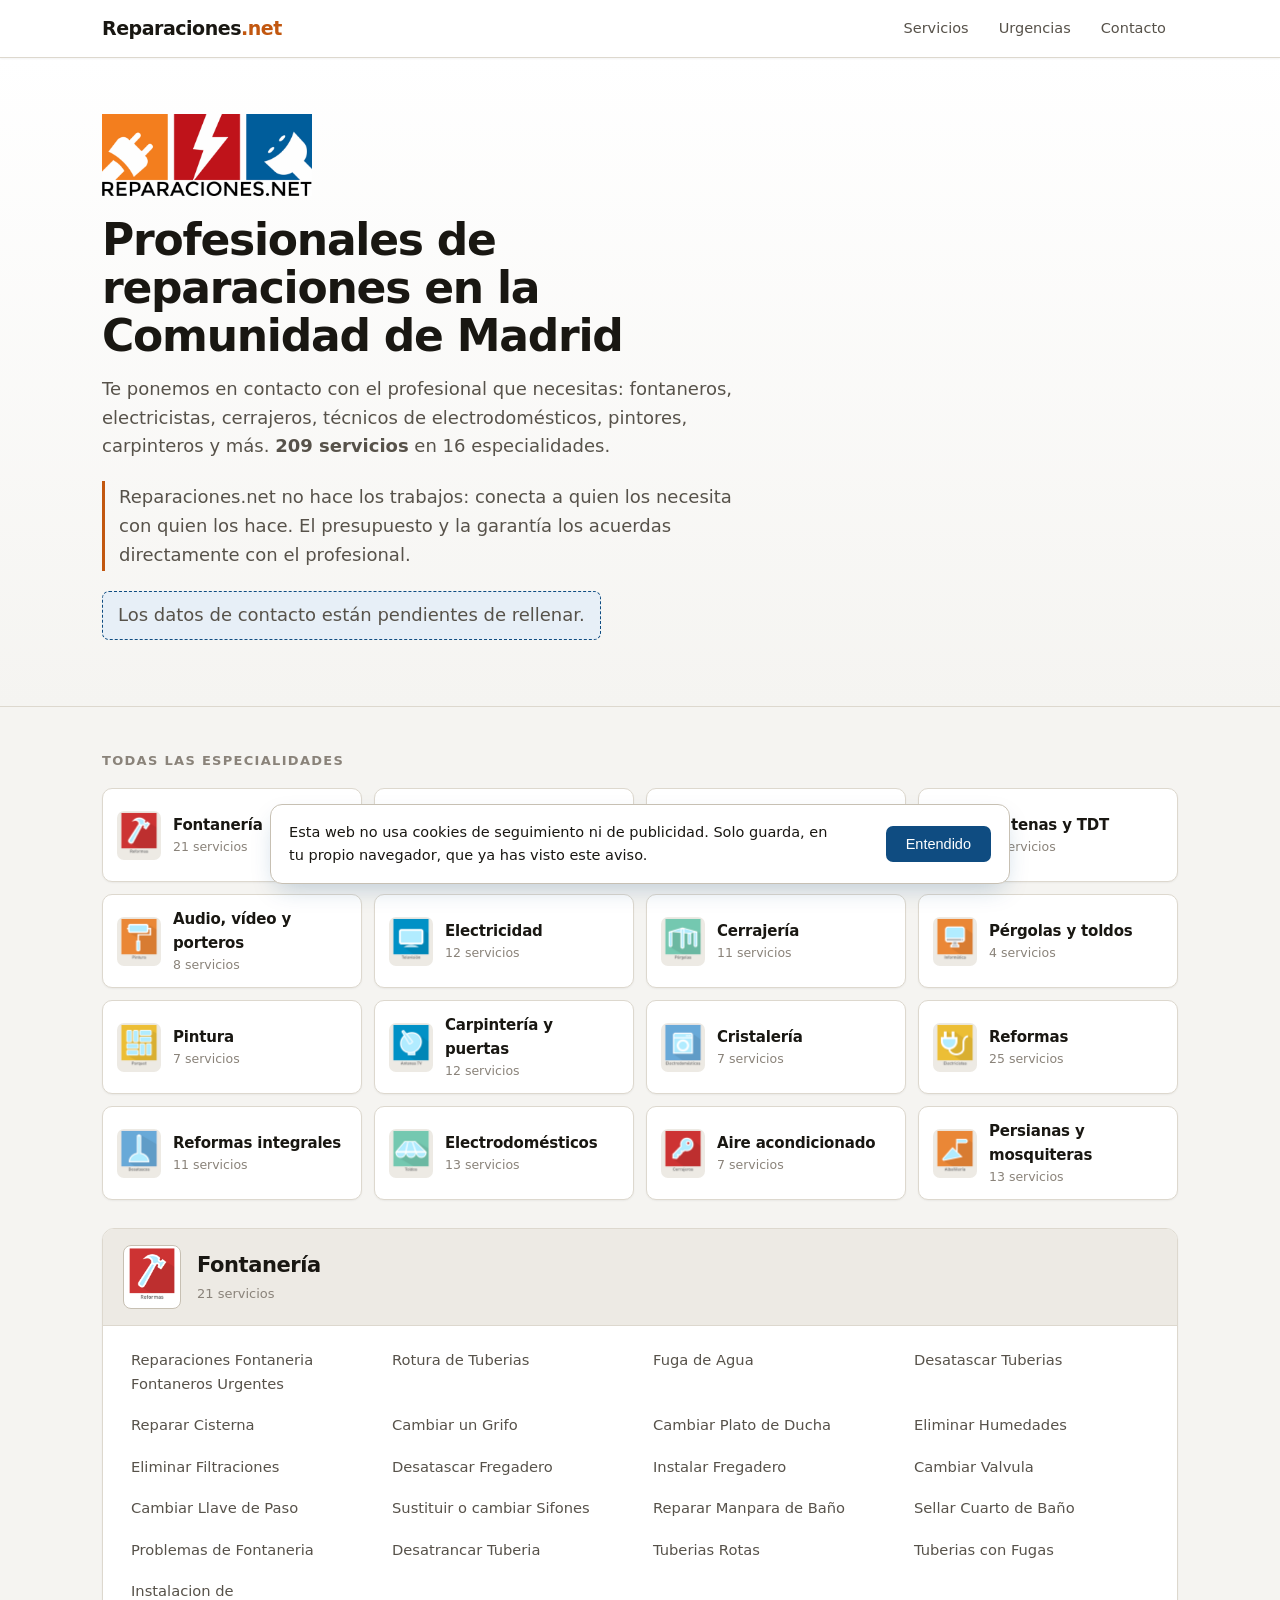
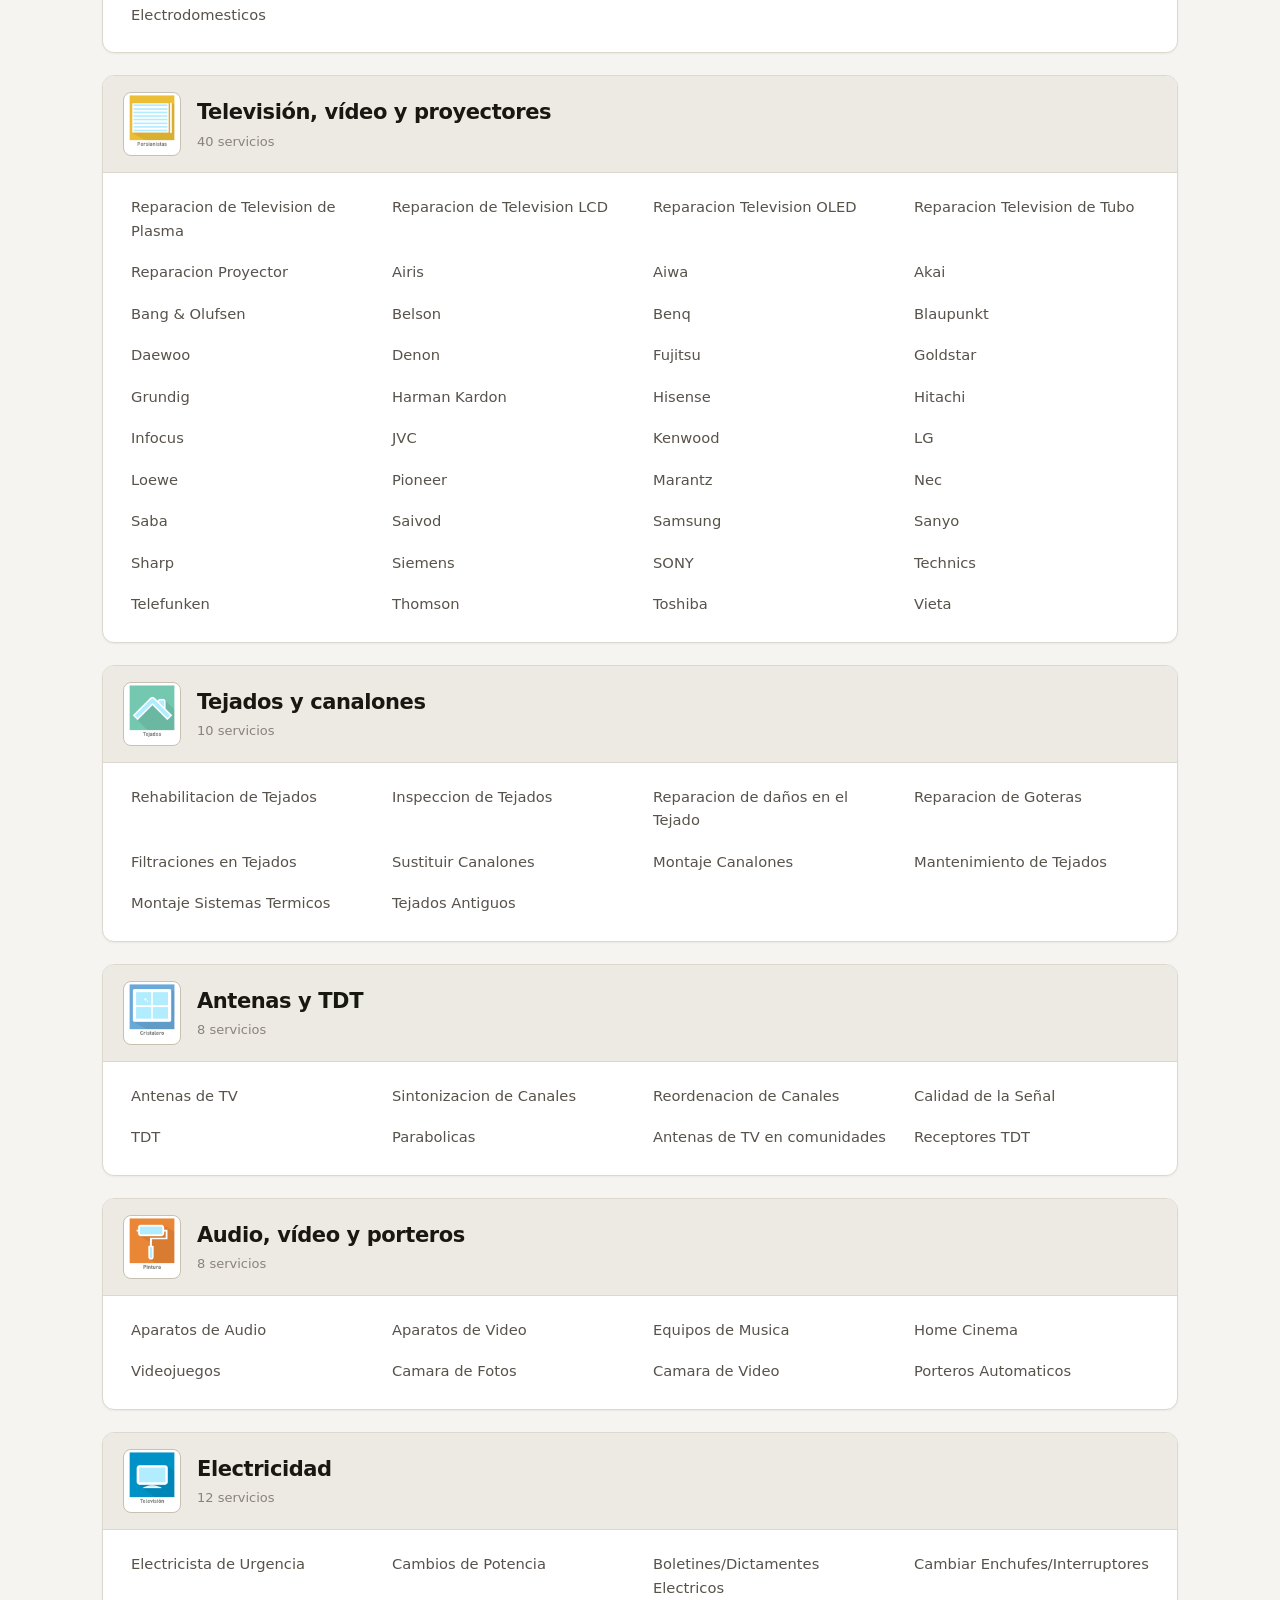
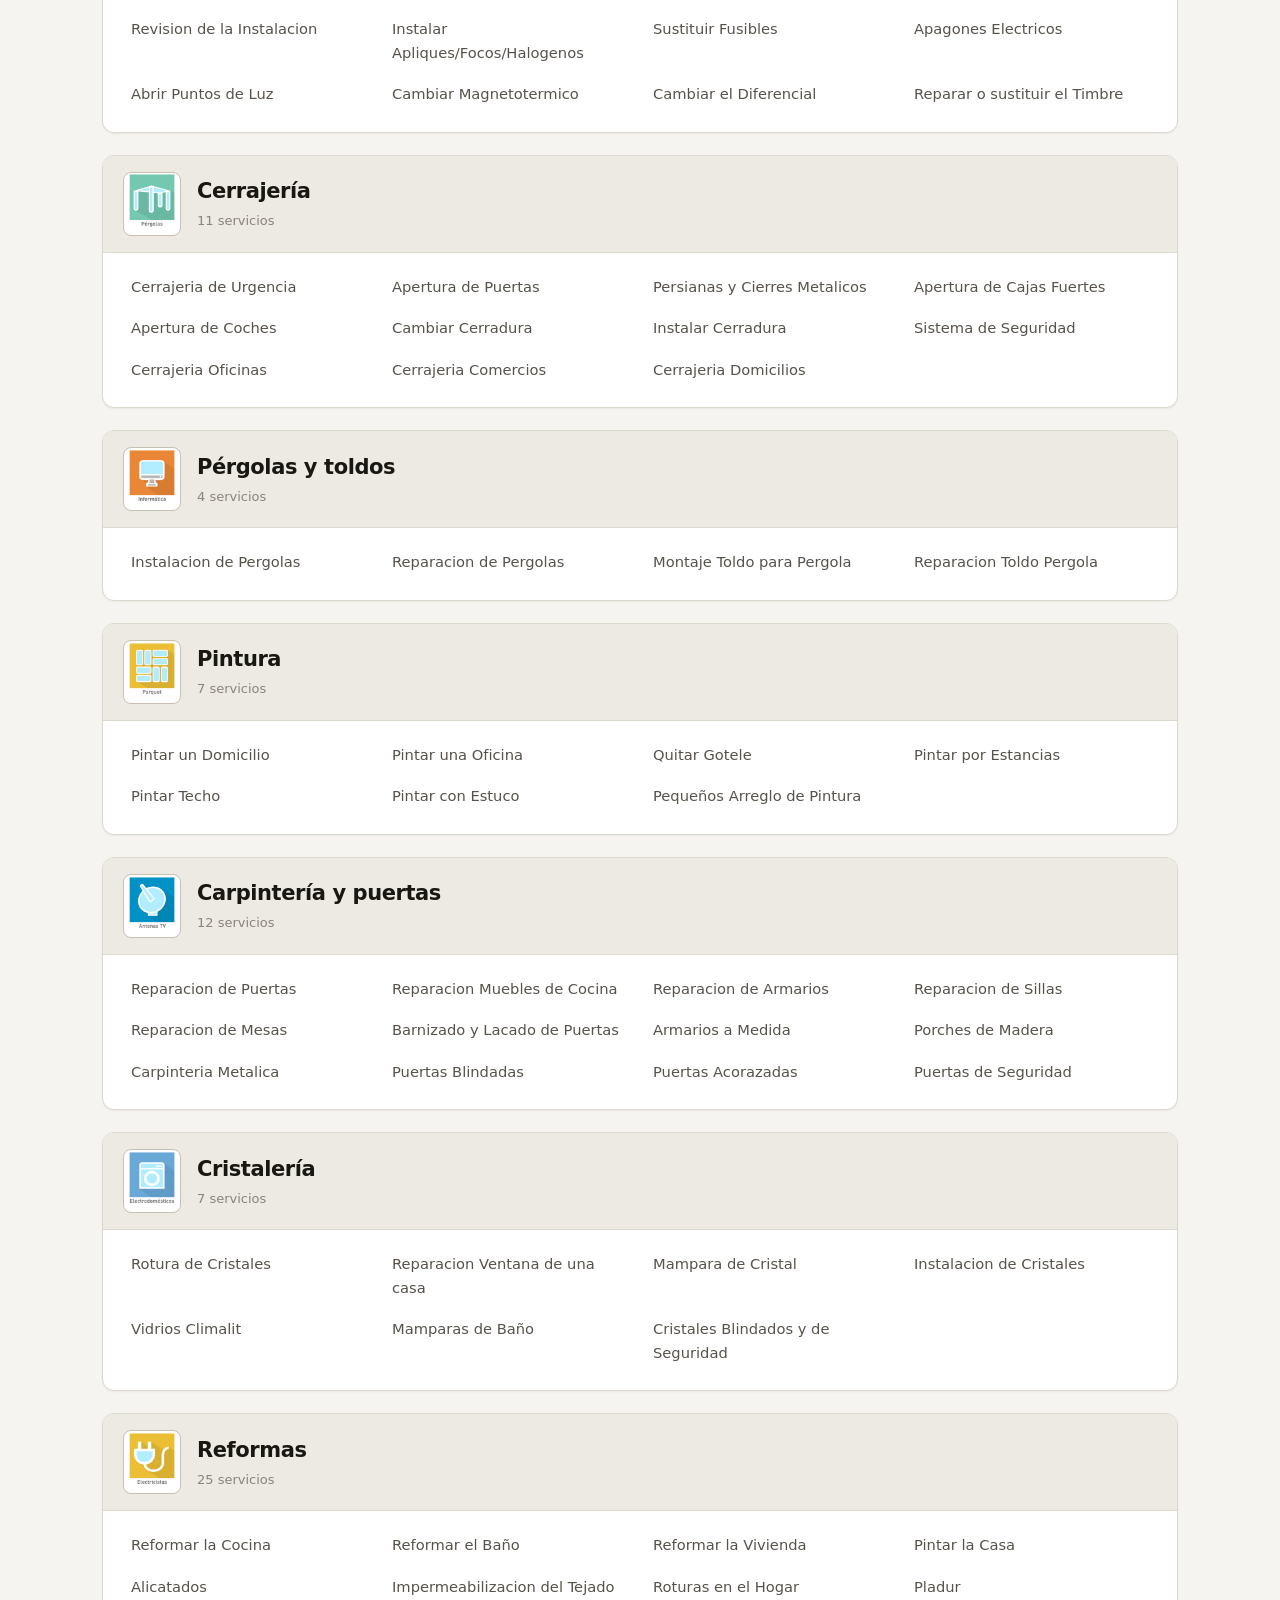
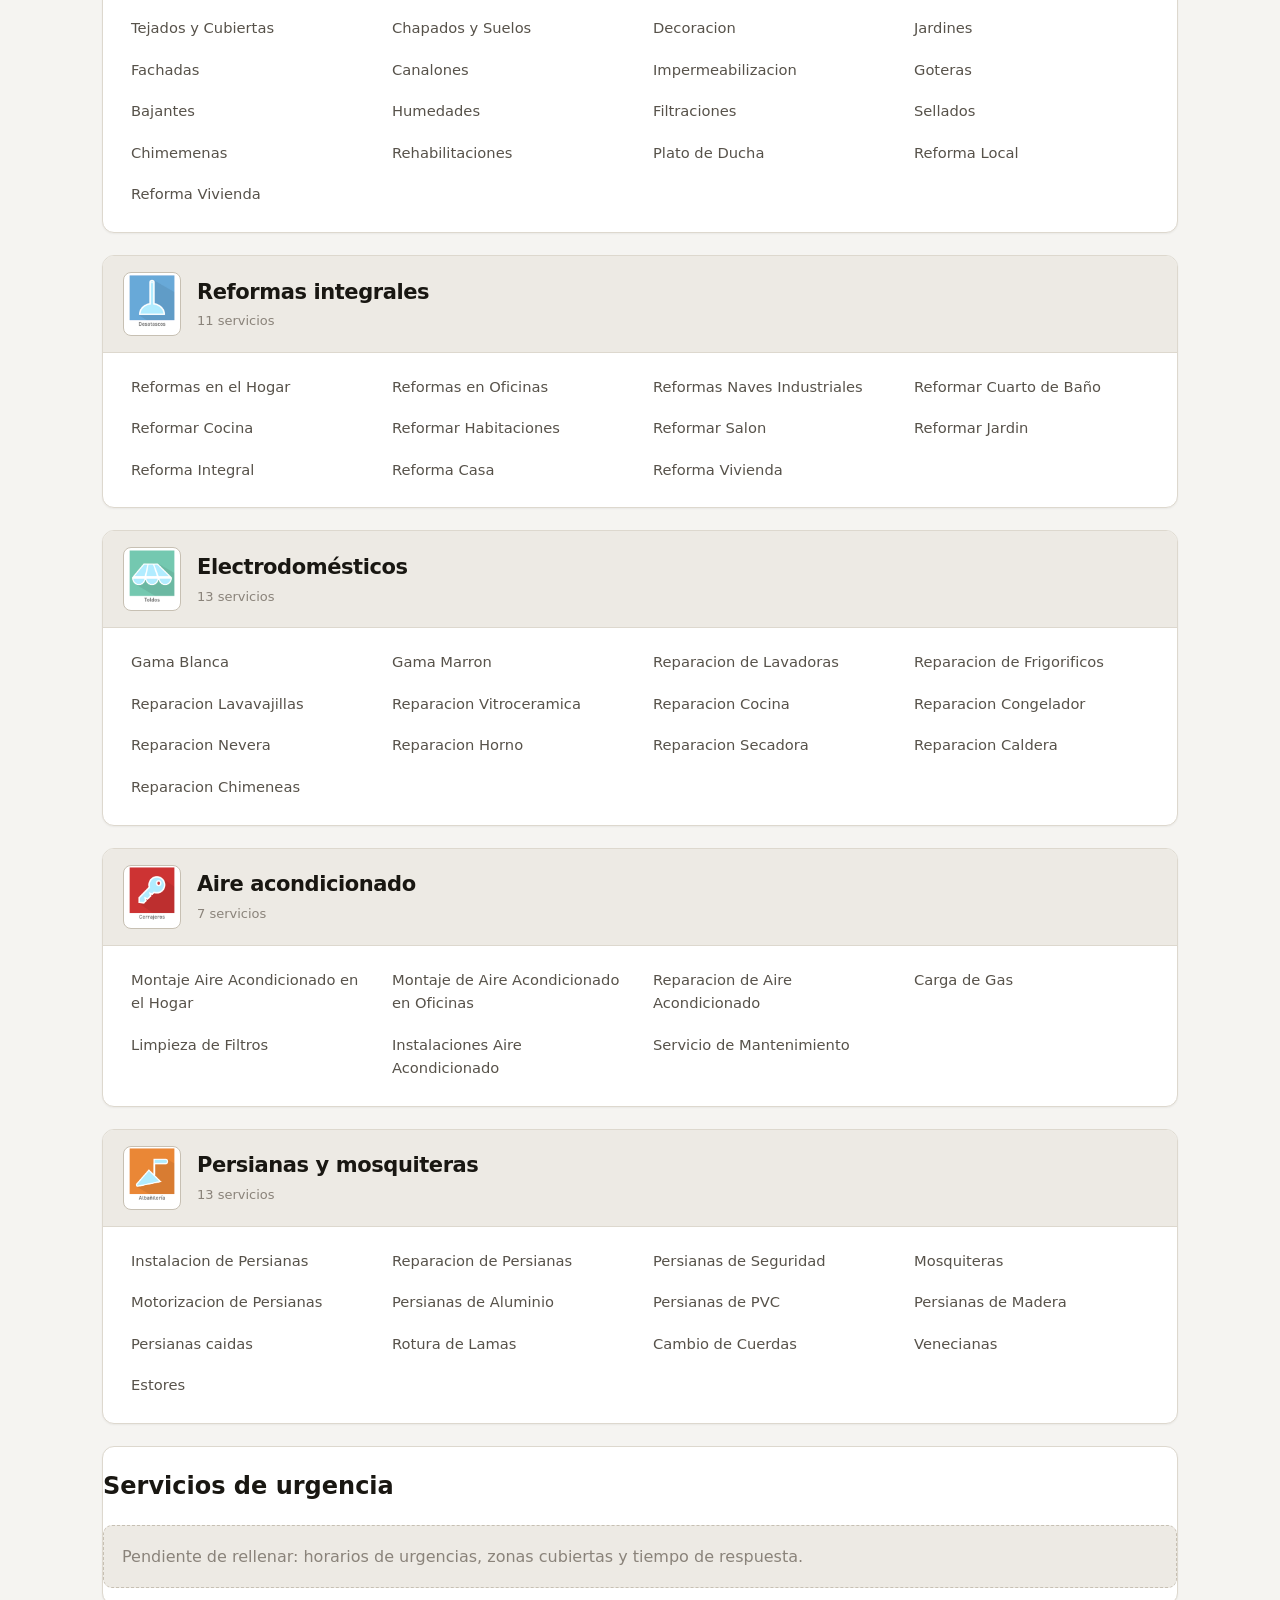
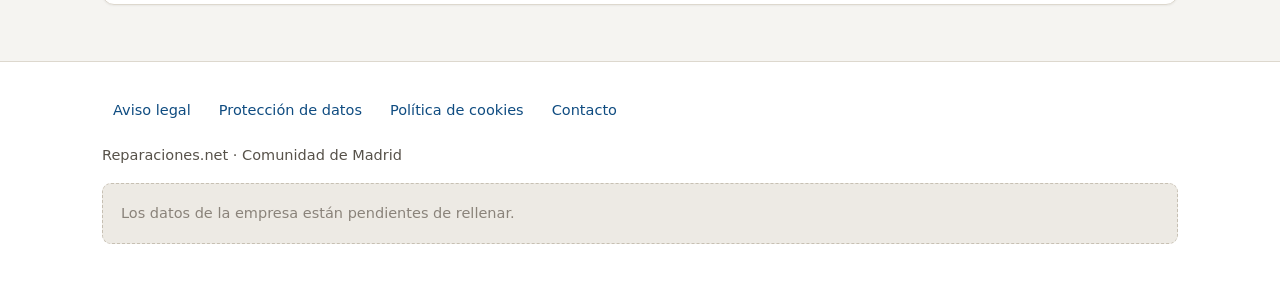
==== commit 7d7c30e3: "Rediseno: fichas, mas estructura y efectos al pasar el raton El CSS sale de generar.py a su propio e" ====
--- a/index.html
+++ b/index.html
@@ -12,87 +12,133 @@
 <meta property="og:description" content="Ponemos en contacto a particulares de la Comunidad de Madrid con profesionales de fontaneria, electricidad, cerrajeria, electrodomesticos, persianas, tejados, pintura, carpinteria, cristaleria y reformas.">
 <meta property="og:url" content="https://www.reparaciones.net/">
 <meta property="og:locale" content="es_ES">
-<style>
+<style>/* Estilos de reparaciones.net.
+
+   LA PALETA sale del oficio, no de una plantilla: el azul de un plano de
+   instalacion y el naranja de la senal de obra. Los neutros tiran a arena y no
+   a gris de oficina, porque esto va de casas.
+
+   LOS EFECTOS AL PASAR EL RATON son tres, y cada uno dice algo:
+     - las fichas del indice se LEVANTAN -> se puede pinchar, lleva a otro sitio
+     - cada servicio se ilumina y se DESPLAZA un poco -> estas sobre esa linea
+     - los enlaces del menu y los botones cambian de fondo -> son controles
+   Los tres se apagan con prefers-reduced-motion. */
+
 :root{
-  --fondo:#f6f6f4; --sup:#fff; --sup2:#eceae5;
-  --tinta:#1c1a17; --suave:#5b5650; --tenue:#847e76;
-  --linea:#dedbd4; --azul:#14508c; --azul-cl:#e6eef7;
-  --naranja:#b4531a;
+  --fondo:#f5f4f1; --sup:#fff; --sup2:#edeae4; --sup3:#e3ded5;
+  --tinta:#191712; --suave:#57524a; --tenue:#8a837a;
+  --linea:#ddd8ce; --linea2:#c7c0b3;
+  --azul:#0f4c81; --azul-cl:#e7eff7; --naranja:#c2570f; --naranja-cl:#fbeee2;
+  --sombra:0 1px 2px rgba(25,23,18,.05);
+  --sombra-alta:0 10px 26px -8px rgba(15,76,129,.28);
 }
 @media (prefers-color-scheme:dark){:root:not([data-theme="light"]){
-  --fondo:#16150f; --sup:#1e1d17; --sup2:#27251d;
-  --tinta:#eceae4; --suave:#a9a39a; --tenue:#867f75;
-  --linea:#332f26; --azul:#6fa8e0; --azul-cl:#17242f; --naranja:#e08c4d;
+  --fondo:#14120e; --sup:#1c1a15; --sup2:#252219; --sup3:#2f2b20;
+  --tinta:#efece5; --suave:#aaa39a; --tenue:#867f74;
+  --linea:#312c22; --linea2:#433d30;
+  --azul:#74aee4; --azul-cl:#16232f; --naranja:#e8934f; --naranja-cl:#2d2216;
+  --sombra:0 1px 2px rgba(0,0,0,.4); --sombra-alta:0 10px 26px -8px rgba(0,0,0,.6);
 }}
 :root[data-theme="dark"]{
-  --fondo:#16150f; --sup:#1e1d17; --sup2:#27251d;
-  --tinta:#eceae4; --suave:#a9a39a; --tenue:#867f75;
-  --linea:#332f26; --azul:#6fa8e0; --azul-cl:#17242f; --naranja:#e08c4d;
+  --fondo:#14120e; --sup:#1c1a15; --sup2:#252219; --sup3:#2f2b20;
+  --tinta:#efece5; --suave:#aaa39a; --tenue:#867f74;
+  --linea:#312c22; --linea2:#433d30;
+  --azul:#74aee4; --azul-cl:#16232f; --naranja:#e8934f; --naranja-cl:#2d2216;
+  --sombra:0 1px 2px rgba(0,0,0,.4); --sombra-alta:0 10px 26px -8px rgba(0,0,0,.6);
 }
+
 *{box-sizing:border-box}
 html{scroll-behavior:smooth}
 body{margin:0;background:var(--fondo);color:var(--tinta);
   font:16px/1.6 system-ui,-apple-system,"Segoe UI",Roboto,sans-serif}
-.env{max-width:1080px;margin:0 auto;padding:0 20px}
+.env{max-width:1120px;margin:0 auto;padding:0 22px}
 a{color:var(--azul)}
+
 header.top{background:var(--sup);border-bottom:1px solid var(--linea);
-  position:sticky;top:0;z-index:20}
+  position:sticky;top:0;z-index:20;box-shadow:var(--sombra)}
 .top .env{display:flex;align-items:center;justify-content:space-between;
-  gap:16px;padding-top:12px;padding-bottom:12px;flex-wrap:wrap}
-.marca{font-weight:700;font-size:19px;letter-spacing:-.02em;text-decoration:none;color:var(--tinta)}
+  gap:16px;padding:11px 22px;flex-wrap:wrap}
+.marca{font-weight:700;font-size:19px;letter-spacing:-.025em;
+  text-decoration:none;color:var(--tinta)}
 .marca span{color:var(--naranja)}
-nav.top-nav{display:flex;gap:16px;flex-wrap:wrap;font-size:14.5px}
-nav.top-nav a{text-decoration:none;color:var(--suave)}
-nav.top-nav a:hover{color:var(--azul)}
-.hero{background:var(--sup);border-bottom:1px solid var(--linea);padding:52px 0 42px}
-.hero h1{font-size:clamp(28px,4.6vw,42px);line-height:1.12;margin:0 0 14px;
-  letter-spacing:-.02em;text-wrap:balance;max-width:17ch}
-.hero p{font-size:17.5px;color:var(--suave);max-width:60ch;margin:0 0 22px}
+nav.top-nav{display:flex;gap:6px;flex-wrap:wrap;font-size:14.5px}
+nav.top-nav a{text-decoration:none;color:var(--suave);padding:6px 12px;
+  border-radius:99px;transition:background .16s,color .16s}
+nav.top-nav a:hover{background:var(--azul-cl);color:var(--azul)}
+
+.hero{background:linear-gradient(180deg,var(--sup) 0%,var(--fondo) 100%);
+  border-bottom:1px solid var(--linea);padding:56px 0 46px}
+.logo-hero{display:block;margin:0 0 20px;height:auto;max-width:210px}
+.hero h1{font-size:clamp(29px,4.8vw,44px);line-height:1.1;margin:0 0 14px;
+  letter-spacing:-.028em;text-wrap:balance;max-width:19ch}
+.hero p{font-size:18px;color:var(--suave);max-width:58ch;margin:0 0 20px}
+.aclara{font-size:15px;color:var(--suave);border-left:3px solid var(--naranja);
+  padding:2px 0 2px 14px;max-width:60ch;margin:0 0 22px}
 .pendiente{display:inline-block;background:var(--azul-cl);color:var(--azul);
-  border:1px dashed var(--azul);border-radius:6px;padding:9px 14px;font-size:14px}
-.indice{padding:34px 0 8px}
-.indice h2{font-size:14px;text-transform:uppercase;letter-spacing:.09em;
-  color:var(--tenue);margin:0 0 14px;font-weight:600}
-.chips{display:flex;flex-wrap:wrap;gap:8px;padding:0;margin:0;list-style:none}
-.chips a{display:block;background:var(--sup);border:1px solid var(--linea);
-  border-radius:99px;padding:7px 14px;text-decoration:none;color:var(--tinta);
-  font-size:14.5px}
-.chips a:hover{border-color:var(--azul);color:var(--azul)}
-section.serv{padding:30px 0 6px;scroll-margin-top:72px}
-section.serv h2{font-size:23px;margin:0 0 4px;letter-spacing:-.01em}
-section.serv .cuantos{color:var(--tenue);font-size:13.5px;margin:0 0 14px}
-ul.lista{list-style:none;margin:0;padding:0;display:grid;
-  grid-template-columns:repeat(auto-fill,minmax(230px,1fr));gap:1px;
-  background:var(--linea);border:1px solid var(--linea);border-radius:8px;overflow:hidden}
-ul.lista li{background:var(--sup);padding:10px 14px;font-size:14.8px}
-footer.pie{margin-top:54px;background:var(--sup);border-top:1px solid var(--linea);
-  padding:30px 0 40px;color:var(--suave);font-size:14.5px}
-footer.pie nav{display:flex;gap:18px;flex-wrap:wrap;margin-bottom:14px}
-.vacio{border:1px dashed var(--linea);border-radius:8px;padding:18px;
-  color:var(--tenue);background:var(--sup2);margin:14px 0}
+  border:1px dashed var(--azul);border-radius:7px;padding:9px 15px;font-size:14px}
+
+.indice{padding:44px 0 6px}
+.indice h2{font-size:13px;text-transform:uppercase;letter-spacing:.1em;
+  color:var(--tenue);margin:0 0 16px;font-weight:600}
+.rejilla{display:grid;gap:12px;padding:0;margin:0;list-style:none;
+  grid-template-columns:repeat(auto-fill,minmax(215px,1fr))}
+.rejilla a{display:flex;align-items:center;gap:12px;background:var(--sup);
+  border:1px solid var(--linea);border-radius:10px;padding:12px 14px;
+  text-decoration:none;color:var(--tinta);box-shadow:var(--sombra);height:100%;
+  transition:transform .16s ease,box-shadow .16s ease,border-color .16s}
+.rejilla a:hover{transform:translateY(-3px);box-shadow:var(--sombra-alta);
+  border-color:var(--azul)}
+.rejilla img{width:44px;height:49px;object-fit:cover;border-radius:7px;
+  background:var(--sup2);flex:0 0 auto}
+.rejilla b{display:block;font-size:15px;font-weight:600;letter-spacing:-.012em}
+.rejilla em{display:block;font-style:normal;font-size:12.5px;color:var(--tenue)}
+
+section.serv{scroll-margin-top:74px;margin:22px 0 0;background:var(--sup);
+  border:1px solid var(--linea);border-radius:12px;overflow:hidden;
+  box-shadow:var(--sombra)}
+.serv-cab{display:flex;gap:16px;align-items:center;padding:16px 20px;
+  background:var(--sup2);border-bottom:1px solid var(--linea)}
+.serv-cab img{width:58px;height:64px;object-fit:cover;border-radius:8px;
+  border:1px solid var(--linea2);background:var(--sup);flex:0 0 auto}
+.serv-cab h2{margin:0;font-size:21px;letter-spacing:-.02em}
+.serv-cab .cuantos{margin:2px 0 0;color:var(--tenue);font-size:13px}
+ul.lista{list-style:none;margin:0;padding:14px 16px 18px;display:grid;
+  grid-template-columns:repeat(auto-fill,minmax(218px,1fr));gap:2px}
+ul.lista li{padding:8px 12px;font-size:14.7px;border-radius:7px;
+  color:var(--suave);transition:background .13s,color .13s,padding-left .13s}
+ul.lista li:hover{background:var(--naranja-cl);color:var(--tinta);padding-left:18px}
+
+footer.pie{margin-top:56px;background:var(--sup);border-top:1px solid var(--linea);
+  padding:32px 0 44px;color:var(--suave);font-size:14.5px}
+footer.pie nav{display:flex;gap:6px;flex-wrap:wrap;margin-bottom:16px}
+footer.pie nav a{padding:5px 11px;border-radius:99px;text-decoration:none;
+  transition:background .16s}
+footer.pie nav a:hover{background:var(--azul-cl)}
+.vacio{border:1px dashed var(--linea2);border-radius:9px;padding:18px;
+  color:var(--tenue);background:var(--sup2);margin:16px 0}
+
+.legal{max-width:70ch;padding:38px 0 12px}
+.legal h1{font-size:clamp(26px,4vw,35px);letter-spacing:-.028em;margin:0 0 22px}
+.legal h2{font-size:19px;margin:32px 0 9px;letter-spacing:-.015em}
+.legal p,.legal li{color:var(--suave)}
+.legal code{background:var(--sup2);padding:1px 6px;border-radius:4px;font-size:.9em}
+
 #galletas{position:fixed;left:16px;right:16px;bottom:16px;background:var(--sup);
-  border:1px solid var(--linea);border-radius:10px;padding:15px 17px;
-  box-shadow:0 6px 24px rgba(0,0,0,.14);display:none;gap:14px;
-  align-items:center;justify-content:space-between;flex-wrap:wrap;z-index:50;
-  max-width:760px;margin:0 auto}
-#galletas p{margin:0;font-size:14.5px;max-width:62ch}
-#galletas button{background:var(--azul);color:#fff;border:0;border-radius:6px;
-  padding:9px 18px;font-size:14.5px;cursor:pointer}
-.logo-hero{display:block;margin:0 0 18px;height:auto;max-width:230px}
-.aclara{font-size:15px;color:var(--tenue);border-left:3px solid var(--naranja);
-  padding-left:13px;max-width:58ch}
-.serv-cab{display:flex;gap:16px;align-items:center;margin:0 0 14px}
-.serv-cab img{border-radius:8px;border:1px solid var(--linea);flex:0 0 auto;
-  width:72px;height:80px;object-fit:cover;background:var(--sup2)}
-.serv-cab h2{margin:0}
-.serv-cab .cuantos{margin:2px 0 0}
-.legal{max-width:72ch;padding:34px 0 10px}
-.legal h1{font-size:clamp(25px,4vw,34px);letter-spacing:-.02em;margin:0 0 20px}
-.legal h2{font-size:19px;margin:30px 0 8px;letter-spacing:-.01em}
-.legal p,.legal li{color:var(--suave)}
-.legal code{background:var(--sup2);padding:1px 5px;border-radius:3px;font-size:.9em}
-.legal .nota{font-size:14px;color:var(--tenue);border-left:2px solid var(--linea);padding-left:12px}
-@media (prefers-reduced-motion:reduce){html{scroll-behavior:auto}}
+  border:1px solid var(--linea2);border-radius:12px;padding:16px 18px;
+  box-shadow:var(--sombra-alta);display:none;gap:14px;align-items:center;
+  justify-content:space-between;flex-wrap:wrap;z-index:50;max-width:740px;margin:0 auto}
+#galletas p{margin:0;font-size:14.5px;max-width:60ch}
+#galletas button{background:var(--azul);color:#fff;border:0;border-radius:7px;
+  padding:10px 20px;font-size:14.5px;cursor:pointer;transition:filter .16s}
+#galletas button:hover{filter:brightness(1.15)}
+
+a:focus-visible,button:focus-visible{outline:2px solid var(--naranja);outline-offset:3px}
+
+@media (prefers-reduced-motion:reduce){
+  html{scroll-behavior:auto}
+  *{transition:none !important}
+  .rejilla a:hover{transform:none}
+}
 </style>
 <script type="application/ld+json">{"@context":"https://schema.org","@graph":[{"@type":"LocalBusiness","@id":"https://www.reparaciones.net/#empresa","name":"Reparaciones.net","url":"https://www.reparaciones.net","description":"Ponemos en contacto a particulares de la Comunidad de Madrid con profesionales de fontaneria, electricidad, cerrajeria, electrodomesticos, persianas, tejados, pintura, carpinteria, cristaleria y reformas.","telephone":"","email":"","address":{"@type":"PostalAddress","addressRegion":"Comunidad de Madrid","addressCountry":"ES","streetAddress":"","postalCode":"","addressLocality":""},"areaServed":{"@type":"AdministrativeArea","name":"Comunidad de Madrid"},"makesOffer":[{"@type":"Service","name":"Fontanería"},{"@type":"Service","name":"Televisión, vídeo y proyectores"},{"@type":"Service","name":"Tejados y canalones"},{"@type":"Service","name":"Antenas y TDT"},{"@type":"Service","name":"Audio, vídeo y porteros"},{"@type":"Service","name":"Electricidad"},{"@type":"Service","name":"Cerrajería"},{"@type":"Service","name":"Pérgolas y toldos"},{"@type":"Service","name":"Pintura"},{"@type":"Service","name":"Carpintería y puertas"},{"@type":"Service","name":"Cristalería"},{"@type":"Service","name":"Reformas"},{"@type":"Service","name":"Reformas integrales"},{"@type":"Service","name":"Electrodomésticos"},{"@type":"Service","name":"Aire acondicionado"},{"@type":"Service","name":"Persianas y mosquiteras"}]},{"@type":"WebSite","@id":"https://www.reparaciones.net/#web","url":"https://www.reparaciones.net","name":"Reparaciones.net","inLanguage":"es-ES","publisher":{"@id":"https://www.reparaciones.net/#empresa"}}]}</script>
 </head>
@@ -116,7 +162,7 @@
      directamente con el profesional.</p>
   <p class="pendiente">Los datos de contacto están pendientes de rellenar.</p>
 </div></div>
-<div class="env"><div class="indice" id="servicios"><h2>Todas las especialidades</h2><ul class="chips"><li><a href="#fontaneria">Fontanería</a></li><li><a href="#television">Televisión, vídeo y proyectores</a></li><li><a href="#tejados">Tejados y canalones</a></li><li><a href="#antenas">Antenas y TDT</a></li><li><a href="#audio">Audio, vídeo y porteros</a></li><li><a href="#electricidad">Electricidad</a></li><li><a href="#cerrajeria">Cerrajería</a></li><li><a href="#pergolas">Pérgolas y toldos</a></li><li><a href="#pintura">Pintura</a></li><li><a href="#carpinteria">Carpintería y puertas</a></li><li><a href="#cristaleria">Cristalería</a></li><li><a href="#reformas">Reformas</a></li><li><a href="#reformas-obra">Reformas integrales</a></li><li><a href="#electrodomesticos">Electrodomésticos</a></li><li><a href="#aire">Aire acondicionado</a></li><li><a href="#persianas">Persianas y mosquiteras</a></li></ul></div><section class="serv" id="fontaneria"><div class="serv-cab"><img src="/img/cache_7650510.png" alt="" width="180" height="200" loading="lazy"><div><h2>Fontanería</h2><p class="cuantos">21 servicios</p></div></div><ul class="lista"><li>Reparaciones Fontaneria Fontaneros Urgentes</li><li>Rotura de Tuberias</li><li>Fuga de Agua</li><li>Desatascar Tuberias</li><li>Reparar Cisterna</li><li>Cambiar un Grifo</li><li>Cambiar Plato de Ducha</li><li>Eliminar Humedades</li><li>Eliminar Filtraciones</li><li>Desatascar Fregadero</li><li>Instalar Fregadero</li><li>Cambiar Valvula</li><li>Cambiar Llave de Paso</li><li>Sustituir o cambiar Sifones</li><li>Reparar Manpara de Baño</li><li>Sellar Cuarto de Baño</li><li>Problemas de Fontaneria</li><li>Desatrancar Tuberia</li><li>Tuberias Rotas</li><li>Tuberias con Fugas</li><li>Instalacion de Electrodomesticos</li></ul></section><section class="serv" id="television"><div class="serv-cab"><img src="/img/cache_7650514.png" alt="" width="180" height="200" loading="lazy"><div><h2>Televisión, vídeo y proyectores</h2><p class="cuantos">40 servicios</p></div></div><ul class="lista"><li>Reparacion de Television de Plasma</li><li>Reparacion de Television LCD</li><li>Reparacion Television OLED</li><li>Reparacion Television de Tubo</li><li>Reparacion Proyector</li><li>Airis</li><li>Aiwa</li><li>Akai</li><li>Bang &amp; Olufsen</li><li>Belson</li><li>Benq</li><li>Blaupunkt</li><li>Daewoo</li><li>Denon</li><li>Fujitsu</li><li>Goldstar</li><li>Grundig</li><li>Harman Kardon</li><li>Hisense</li><li>Hitachi</li><li>Infocus</li><li>JVC</li><li>Kenwood</li><li>LG</li><li>Loewe</li><li>Pioneer</li><li>Marantz</li><li>Nec</li><li>Saba</li><li>Saivod</li><li>Samsung</li><li>Sanyo</li><li>Sharp</li><li>Siemens</li><li>SONY</li><li>Technics</li><li>Telefunken</li><li>Thomson</li><li>Toshiba</li><li>Vieta</li></ul></section><section class="serv" id="tejados"><div class="serv-cab"><img src="/img/cache_7650518.png" alt="" width="180" height="200" loading="lazy"><div><h2>Tejados y canalones</h2><p class="cuantos">10 servicios</p></div></div><ul class="lista"><li>Rehabilitacion de Tejados</li><li>Inspeccion de Tejados</li><li>Reparacion de daños en el Tejado</li><li>Reparacion de Goteras</li><li>Filtraciones en Tejados</li><li>Sustituir Canalones</li><li>Montaje Canalones</li><li>Mantenimiento de Tejados</li><li>Montaje Sistemas Termicos</li><li>Tejados Antiguos</li></ul></section><section class="serv" id="antenas"><div class="serv-cab"><img src="/img/cache_7650521.png" alt="" width="180" height="200" loading="lazy"><div><h2>Antenas y TDT</h2><p class="cuantos">8 servicios</p></div></div><ul class="lista"><li>Antenas de TV</li><li>Sintonizacion de Canales</li><li>Reordenacion de Canales</li><li>Calidad de la Señal</li><li>TDT</li><li>Parabolicas</li><li>Antenas de TV en comunidades</li><li>Receptores TDT</li></ul></section><section class="serv" id="audio"><div class="serv-cab"><img src="/img/cache_7650526.png" alt="" width="180" height="200" loading="lazy"><div><h2>Audio, vídeo y porteros</h2><p class="cuantos">8 servicios</p></div></div><ul class="lista"><li>Aparatos de Audio</li><li>Aparatos de Video</li><li>Equipos de Musica</li><li>Home Cinema</li><li>Videojuegos</li><li>Camara de Fotos</li><li>Camara de Video</li><li>Porteros Automaticos</li></ul></section><section class="serv" id="electricidad"><div class="serv-cab"><img src="/img/cache_7650570.png" alt="" width="180" height="200" loading="lazy"><div><h2>Electricidad</h2><p class="cuantos">12 servicios</p></div></div><ul class="lista"><li>Electricista de Urgencia</li><li>Cambios de Potencia</li><li>Boletines/Dictamentes Electricos</li><li>Cambiar Enchufes/Interruptores</li><li>Revision de la Instalacion</li><li>Instalar Apliques/Focos/Halogenos</li><li>Sustituir Fusibles</li><li>Apagones Electricos</li><li>Abrir Puntos de Luz</li><li>Cambiar Magnetotermico</li><li>Cambiar el Diferencial</li><li>Reparar o sustituir el Timbre</li></ul></section><section class="serv" id="cerrajeria"><div class="serv-cab"><img src="/img/cache_7650600.png" alt="" width="180" height="200" loading="lazy"><div><h2>Cerrajería</h2><p class="cuantos">11 servicios</p></div></div><ul class="lista"><li>Cerrajeria de Urgencia</li><li>Apertura de Puertas</li><li>Persianas y Cierres Metalicos</li><li>Apertura de Cajas Fuertes</li><li>Apertura de Coches</li><li>Cambiar Cerradura</li><li>Instalar Cerradura</li><li>Sistema de Seguridad</li><li>Cerrajeria Oficinas</li><li>Cerrajeria Comercios</li><li>Cerrajeria Domicilios</li></ul></section><section class="serv" id="pergolas"><div class="serv-cab"><img src="/img/cache_7650611.png" alt="" width="180" height="200" loading="lazy"><div><h2>Pérgolas y toldos</h2><p class="cuantos">4 servicios</p></div></div><ul class="lista"><li>Instalacion de Pergolas</li><li>Reparacion de Pergolas</li><li>Montaje Toldo para Pergola</li><li>Reparacion Toldo Pergola</li></ul></section><section class="serv" id="pintura"><div class="serv-cab"><img src="/img/cache_7650615.png" alt="" width="180" height="200" loading="lazy"><div><h2>Pintura</h2><p class="cuantos">7 servicios</p></div></div><ul class="lista"><li>Pintar un Domicilio</li><li>Pintar una Oficina</li><li>Quitar Gotele</li><li>Pintar por Estancias</li><li>Pintar Techo</li><li>Pintar con Estuco</li><li>Pequeños Arreglo de Pintura</li></ul></section><section class="serv" id="carpinteria"><div class="serv-cab"><img src="/img/cache_7650618.png" alt="" width="180" height="200" loading="lazy"><div><h2>Carpintería y puertas</h2><p class="cuantos">12 servicios</p></div></div><ul class="lista"><li>Reparacion de Puertas</li><li>Reparacion Muebles de Cocina</li><li>Reparacion de Armarios</li><li>Reparacion de Sillas</li><li>Reparacion de Mesas</li><li>Barnizado y Lacado de Puertas</li><li>Armarios a Medida</li><li>Porches de Madera</li><li>Carpinteria Metalica</li><li>Puertas Blindadas</li><li>Puertas Acorazadas</li><li>Puertas de Seguridad</li></ul></section><section class="serv" id="cristaleria"><div class="serv-cab"><img src="/img/cache_7650628.png" alt="" width="180" height="200" loading="lazy"><div><h2>Cristalería</h2><p class="cuantos">7 servicios</p></div></div><ul class="lista"><li>Rotura de Cristales</li><li>Reparacion Ventana de una casa</li><li>Mampara de Cristal</li><li>Instalacion de Cristales</li><li>Vidrios Climalit</li><li>Mamparas de Baño</li><li>Cristales Blindados y de Seguridad</li></ul></section><section class="serv" id="reformas"><div class="serv-cab"><img src="/img/cache_7650632.png" alt="" width="180" height="200" loading="lazy"><div><h2>Reformas</h2><p class="cuantos">25 servicios</p></div></div><ul class="lista"><li>Reformar la Cocina</li><li>Reformar el Baño</li><li>Reformar la Vivienda</li><li>Pintar la Casa</li><li>Alicatados</li><li>Impermeabilizacion del Tejado</li><li>Roturas en el Hogar</li><li>Pladur</li><li>Tejados y Cubiertas</li><li>Chapados y Suelos</li><li>Decoracion</li><li>Jardines</li><li>Fachadas</li><li>Canalones</li><li>Impermeabilizacion</li><li>Goteras</li><li>Bajantes</li><li>Humedades</li><li>Filtraciones</li><li>Sellados</li><li>Chimemenas</li><li>Rehabilitaciones</li><li>Plato de Ducha</li><li>Reforma Local</li><li>Reforma Vivienda</li></ul></section><section class="serv" id="reformas-obra"><div class="serv-cab"><img src="/img/cache_7650657.png" alt="" width="180" height="200" loading="lazy"><div><h2>Reformas integrales</h2><p class="cuantos">11 servicios</p></div></div><ul class="lista"><li>Reformas en el Hogar</li><li>Reformas en Oficinas</li><li>Reformas Naves Industriales</li><li>Reformar Cuarto de Baño</li><li>Reformar Cocina</li><li>Reformar Habitaciones</li><li>Reformar Salon</li><li>Reformar Jardin</li><li>Reforma Integral</li><li>Reforma Casa</li><li>Reforma Vivienda</li></ul></section><section class="serv" id="electrodomesticos"><div class="serv-cab"><img src="/img/cache_7650679.png" alt="" width="180" height="200" loading="lazy"><div><h2>Electrodomésticos</h2><p class="cuantos">13 servicios</p></div></div><ul class="lista"><li>Gama Blanca</li><li>Gama Marron</li><li>Reparacion de Lavadoras</li><li>Reparacion de Frigorificos</li><li>Reparacion Lavavajillas</li><li>Reparacion Vitroceramica</li><li>Reparacion Cocina</li><li>Reparacion Congelador</li><li>Reparacion Nevera</li><li>Reparacion Horno</li><li>Reparacion Secadora</li><li>Reparacion Caldera</li><li>Reparacion Chimeneas</li></ul></section><section class="serv" id="aire"><div class="serv-cab"><img src="/img/cache_7650682.png" alt="" width="180" height="200" loading="lazy"><div><h2>Aire acondicionado</h2><p class="cuantos">7 servicios</p></div></div><ul class="lista"><li>Montaje Aire Acondicionado en el Hogar</li><li>Montaje de Aire Acondicionado en Oficinas</li><li>Reparacion de Aire Acondicionado</li><li>Carga de Gas</li><li>Limpieza de Filtros</li><li>Instalaciones Aire Acondicionado</li><li>Servicio de Mantenimiento</li></ul></section><section class="serv" id="persianas"><div class="serv-cab"><img src="/img/cache_7650705.png" alt="" width="180" height="200" loading="lazy"><div><h2>Persianas y mosquiteras</h2><p class="cuantos">13 servicios</p></div></div><ul class="lista"><li>Instalacion de Persianas</li><li>Reparacion de Persianas</li><li>Persianas de Seguridad</li><li>Mosquiteras</li><li>Motorizacion de Persianas</li><li>Persianas de Aluminio</li><li>Persianas de PVC</li><li>Persianas de Madera</li><li>Persianas caidas</li><li>Rotura de Lamas</li><li>Cambio de Cuerdas</li><li>Venecianas</li><li>Estores</li></ul></section><section class="serv" id="urgencias"><h2>Servicios de urgencia</h2><div class="vacio">Pendiente de rellenar: horarios de urgencias, zonas cubiertas y tiempo de respuesta.</div></section></div><footer class="pie"><div class="env">
+<div class="env"><div class="indice" id="servicios"><h2>Todas las especialidades</h2><ul class="rejilla"><li><a href="#fontaneria"><img src="/img/cache_7650510.png" alt="" width="180" height="200" loading="lazy"><span><b>Fontanería</b><em>21 servicios</em></span></a></li><li><a href="#television"><img src="/img/cache_7650514.png" alt="" width="180" height="200" loading="lazy"><span><b>Televisión, vídeo y proyectores</b><em>40 servicios</em></span></a></li><li><a href="#tejados"><img src="/img/cache_7650518.png" alt="" width="180" height="200" loading="lazy"><span><b>Tejados y canalones</b><em>10 servicios</em></span></a></li><li><a href="#antenas"><img src="/img/cache_7650521.png" alt="" width="180" height="200" loading="lazy"><span><b>Antenas y TDT</b><em>8 servicios</em></span></a></li><li><a href="#audio"><img src="/img/cache_7650526.png" alt="" width="180" height="200" loading="lazy"><span><b>Audio, vídeo y porteros</b><em>8 servicios</em></span></a></li><li><a href="#electricidad"><img src="/img/cache_7650570.png" alt="" width="180" height="200" loading="lazy"><span><b>Electricidad</b><em>12 servicios</em></span></a></li><li><a href="#cerrajeria"><img src="/img/cache_7650600.png" alt="" width="180" height="200" loading="lazy"><span><b>Cerrajería</b><em>11 servicios</em></span></a></li><li><a href="#pergolas"><img src="/img/cache_7650611.png" alt="" width="180" height="200" loading="lazy"><span><b>Pérgolas y toldos</b><em>4 servicios</em></span></a></li><li><a href="#pintura"><img src="/img/cache_7650615.png" alt="" width="180" height="200" loading="lazy"><span><b>Pintura</b><em>7 servicios</em></span></a></li><li><a href="#carpinteria"><img src="/img/cache_7650618.png" alt="" width="180" height="200" loading="lazy"><span><b>Carpintería y puertas</b><em>12 servicios</em></span></a></li><li><a href="#cristaleria"><img src="/img/cache_7650628.png" alt="" width="180" height="200" loading="lazy"><span><b>Cristalería</b><em>7 servicios</em></span></a></li><li><a href="#reformas"><img src="/img/cache_7650632.png" alt="" width="180" height="200" loading="lazy"><span><b>Reformas</b><em>25 servicios</em></span></a></li><li><a href="#reformas-obra"><img src="/img/cache_7650657.png" alt="" width="180" height="200" loading="lazy"><span><b>Reformas integrales</b><em>11 servicios</em></span></a></li><li><a href="#electrodomesticos"><img src="/img/cache_7650679.png" alt="" width="180" height="200" loading="lazy"><span><b>Electrodomésticos</b><em>13 servicios</em></span></a></li><li><a href="#aire"><img src="/img/cache_7650682.png" alt="" width="180" height="200" loading="lazy"><span><b>Aire acondicionado</b><em>7 servicios</em></span></a></li><li><a href="#persianas"><img src="/img/cache_7650705.png" alt="" width="180" height="200" loading="lazy"><span><b>Persianas y mosquiteras</b><em>13 servicios</em></span></a></li></ul></div><section class="serv" id="fontaneria"><div class="serv-cab"><img src="/img/cache_7650510.png" alt="" width="180" height="200" loading="lazy"><div><h2>Fontanería</h2><p class="cuantos">21 servicios</p></div></div><ul class="lista"><li>Reparaciones Fontaneria Fontaneros Urgentes</li><li>Rotura de Tuberias</li><li>Fuga de Agua</li><li>Desatascar Tuberias</li><li>Reparar Cisterna</li><li>Cambiar un Grifo</li><li>Cambiar Plato de Ducha</li><li>Eliminar Humedades</li><li>Eliminar Filtraciones</li><li>Desatascar Fregadero</li><li>Instalar Fregadero</li><li>Cambiar Valvula</li><li>Cambiar Llave de Paso</li><li>Sustituir o cambiar Sifones</li><li>Reparar Manpara de Baño</li><li>Sellar Cuarto de Baño</li><li>Problemas de Fontaneria</li><li>Desatrancar Tuberia</li><li>Tuberias Rotas</li><li>Tuberias con Fugas</li><li>Instalacion de Electrodomesticos</li></ul></section><section class="serv" id="television"><div class="serv-cab"><img src="/img/cache_7650514.png" alt="" width="180" height="200" loading="lazy"><div><h2>Televisión, vídeo y proyectores</h2><p class="cuantos">40 servicios</p></div></div><ul class="lista"><li>Reparacion de Television de Plasma</li><li>Reparacion de Television LCD</li><li>Reparacion Television OLED</li><li>Reparacion Television de Tubo</li><li>Reparacion Proyector</li><li>Airis</li><li>Aiwa</li><li>Akai</li><li>Bang &amp; Olufsen</li><li>Belson</li><li>Benq</li><li>Blaupunkt</li><li>Daewoo</li><li>Denon</li><li>Fujitsu</li><li>Goldstar</li><li>Grundig</li><li>Harman Kardon</li><li>Hisense</li><li>Hitachi</li><li>Infocus</li><li>JVC</li><li>Kenwood</li><li>LG</li><li>Loewe</li><li>Pioneer</li><li>Marantz</li><li>Nec</li><li>Saba</li><li>Saivod</li><li>Samsung</li><li>Sanyo</li><li>Sharp</li><li>Siemens</li><li>SONY</li><li>Technics</li><li>Telefunken</li><li>Thomson</li><li>Toshiba</li><li>Vieta</li></ul></section><section class="serv" id="tejados"><div class="serv-cab"><img src="/img/cache_7650518.png" alt="" width="180" height="200" loading="lazy"><div><h2>Tejados y canalones</h2><p class="cuantos">10 servicios</p></div></div><ul class="lista"><li>Rehabilitacion de Tejados</li><li>Inspeccion de Tejados</li><li>Reparacion de daños en el Tejado</li><li>Reparacion de Goteras</li><li>Filtraciones en Tejados</li><li>Sustituir Canalones</li><li>Montaje Canalones</li><li>Mantenimiento de Tejados</li><li>Montaje Sistemas Termicos</li><li>Tejados Antiguos</li></ul></section><section class="serv" id="antenas"><div class="serv-cab"><img src="/img/cache_7650521.png" alt="" width="180" height="200" loading="lazy"><div><h2>Antenas y TDT</h2><p class="cuantos">8 servicios</p></div></div><ul class="lista"><li>Antenas de TV</li><li>Sintonizacion de Canales</li><li>Reordenacion de Canales</li><li>Calidad de la Señal</li><li>TDT</li><li>Parabolicas</li><li>Antenas de TV en comunidades</li><li>Receptores TDT</li></ul></section><section class="serv" id="audio"><div class="serv-cab"><img src="/img/cache_7650526.png" alt="" width="180" height="200" loading="lazy"><div><h2>Audio, vídeo y porteros</h2><p class="cuantos">8 servicios</p></div></div><ul class="lista"><li>Aparatos de Audio</li><li>Aparatos de Video</li><li>Equipos de Musica</li><li>Home Cinema</li><li>Videojuegos</li><li>Camara de Fotos</li><li>Camara de Video</li><li>Porteros Automaticos</li></ul></section><section class="serv" id="electricidad"><div class="serv-cab"><img src="/img/cache_7650570.png" alt="" width="180" height="200" loading="lazy"><div><h2>Electricidad</h2><p class="cuantos">12 servicios</p></div></div><ul class="lista"><li>Electricista de Urgencia</li><li>Cambios de Potencia</li><li>Boletines/Dictamentes Electricos</li><li>Cambiar Enchufes/Interruptores</li><li>Revision de la Instalacion</li><li>Instalar Apliques/Focos/Halogenos</li><li>Sustituir Fusibles</li><li>Apagones Electricos</li><li>Abrir Puntos de Luz</li><li>Cambiar Magnetotermico</li><li>Cambiar el Diferencial</li><li>Reparar o sustituir el Timbre</li></ul></section><section class="serv" id="cerrajeria"><div class="serv-cab"><img src="/img/cache_7650600.png" alt="" width="180" height="200" loading="lazy"><div><h2>Cerrajería</h2><p class="cuantos">11 servicios</p></div></div><ul class="lista"><li>Cerrajeria de Urgencia</li><li>Apertura de Puertas</li><li>Persianas y Cierres Metalicos</li><li>Apertura de Cajas Fuertes</li><li>Apertura de Coches</li><li>Cambiar Cerradura</li><li>Instalar Cerradura</li><li>Sistema de Seguridad</li><li>Cerrajeria Oficinas</li><li>Cerrajeria Comercios</li><li>Cerrajeria Domicilios</li></ul></section><section class="serv" id="pergolas"><div class="serv-cab"><img src="/img/cache_7650611.png" alt="" width="180" height="200" loading="lazy"><div><h2>Pérgolas y toldos</h2><p class="cuantos">4 servicios</p></div></div><ul class="lista"><li>Instalacion de Pergolas</li><li>Reparacion de Pergolas</li><li>Montaje Toldo para Pergola</li><li>Reparacion Toldo Pergola</li></ul></section><section class="serv" id="pintura"><div class="serv-cab"><img src="/img/cache_7650615.png" alt="" width="180" height="200" loading="lazy"><div><h2>Pintura</h2><p class="cuantos">7 servicios</p></div></div><ul class="lista"><li>Pintar un Domicilio</li><li>Pintar una Oficina</li><li>Quitar Gotele</li><li>Pintar por Estancias</li><li>Pintar Techo</li><li>Pintar con Estuco</li><li>Pequeños Arreglo de Pintura</li></ul></section><section class="serv" id="carpinteria"><div class="serv-cab"><img src="/img/cache_7650618.png" alt="" width="180" height="200" loading="lazy"><div><h2>Carpintería y puertas</h2><p class="cuantos">12 servicios</p></div></div><ul class="lista"><li>Reparacion de Puertas</li><li>Reparacion Muebles de Cocina</li><li>Reparacion de Armarios</li><li>Reparacion de Sillas</li><li>Reparacion de Mesas</li><li>Barnizado y Lacado de Puertas</li><li>Armarios a Medida</li><li>Porches de Madera</li><li>Carpinteria Metalica</li><li>Puertas Blindadas</li><li>Puertas Acorazadas</li><li>Puertas de Seguridad</li></ul></section><section class="serv" id="cristaleria"><div class="serv-cab"><img src="/img/cache_7650628.png" alt="" width="180" height="200" loading="lazy"><div><h2>Cristalería</h2><p class="cuantos">7 servicios</p></div></div><ul class="lista"><li>Rotura de Cristales</li><li>Reparacion Ventana de una casa</li><li>Mampara de Cristal</li><li>Instalacion de Cristales</li><li>Vidrios Climalit</li><li>Mamparas de Baño</li><li>Cristales Blindados y de Seguridad</li></ul></section><section class="serv" id="reformas"><div class="serv-cab"><img src="/img/cache_7650632.png" alt="" width="180" height="200" loading="lazy"><div><h2>Reformas</h2><p class="cuantos">25 servicios</p></div></div><ul class="lista"><li>Reformar la Cocina</li><li>Reformar el Baño</li><li>Reformar la Vivienda</li><li>Pintar la Casa</li><li>Alicatados</li><li>Impermeabilizacion del Tejado</li><li>Roturas en el Hogar</li><li>Pladur</li><li>Tejados y Cubiertas</li><li>Chapados y Suelos</li><li>Decoracion</li><li>Jardines</li><li>Fachadas</li><li>Canalones</li><li>Impermeabilizacion</li><li>Goteras</li><li>Bajantes</li><li>Humedades</li><li>Filtraciones</li><li>Sellados</li><li>Chimemenas</li><li>Rehabilitaciones</li><li>Plato de Ducha</li><li>Reforma Local</li><li>Reforma Vivienda</li></ul></section><section class="serv" id="reformas-obra"><div class="serv-cab"><img src="/img/cache_7650657.png" alt="" width="180" height="200" loading="lazy"><div><h2>Reformas integrales</h2><p class="cuantos">11 servicios</p></div></div><ul class="lista"><li>Reformas en el Hogar</li><li>Reformas en Oficinas</li><li>Reformas Naves Industriales</li><li>Reformar Cuarto de Baño</li><li>Reformar Cocina</li><li>Reformar Habitaciones</li><li>Reformar Salon</li><li>Reformar Jardin</li><li>Reforma Integral</li><li>Reforma Casa</li><li>Reforma Vivienda</li></ul></section><section class="serv" id="electrodomesticos"><div class="serv-cab"><img src="/img/cache_7650679.png" alt="" width="180" height="200" loading="lazy"><div><h2>Electrodomésticos</h2><p class="cuantos">13 servicios</p></div></div><ul class="lista"><li>Gama Blanca</li><li>Gama Marron</li><li>Reparacion de Lavadoras</li><li>Reparacion de Frigorificos</li><li>Reparacion Lavavajillas</li><li>Reparacion Vitroceramica</li><li>Reparacion Cocina</li><li>Reparacion Congelador</li><li>Reparacion Nevera</li><li>Reparacion Horno</li><li>Reparacion Secadora</li><li>Reparacion Caldera</li><li>Reparacion Chimeneas</li></ul></section><section class="serv" id="aire"><div class="serv-cab"><img src="/img/cache_7650682.png" alt="" width="180" height="200" loading="lazy"><div><h2>Aire acondicionado</h2><p class="cuantos">7 servicios</p></div></div><ul class="lista"><li>Montaje Aire Acondicionado en el Hogar</li><li>Montaje de Aire Acondicionado en Oficinas</li><li>Reparacion de Aire Acondicionado</li><li>Carga de Gas</li><li>Limpieza de Filtros</li><li>Instalaciones Aire Acondicionado</li><li>Servicio de Mantenimiento</li></ul></section><section class="serv" id="persianas"><div class="serv-cab"><img src="/img/cache_7650705.png" alt="" width="180" height="200" loading="lazy"><div><h2>Persianas y mosquiteras</h2><p class="cuantos">13 servicios</p></div></div><ul class="lista"><li>Instalacion de Persianas</li><li>Reparacion de Persianas</li><li>Persianas de Seguridad</li><li>Mosquiteras</li><li>Motorizacion de Persianas</li><li>Persianas de Aluminio</li><li>Persianas de PVC</li><li>Persianas de Madera</li><li>Persianas caidas</li><li>Rotura de Lamas</li><li>Cambio de Cuerdas</li><li>Venecianas</li><li>Estores</li></ul></section><section class="serv" id="urgencias"><h2>Servicios de urgencia</h2><div class="vacio">Pendiente de rellenar: horarios de urgencias, zonas cubiertas y tiempo de respuesta.</div></section></div><footer class="pie"><div class="env">
   <nav aria-label="Legal">
     <a href="/aviso-legal/">Aviso legal</a>
     <a href="/privacidad/">Protección de datos</a>
